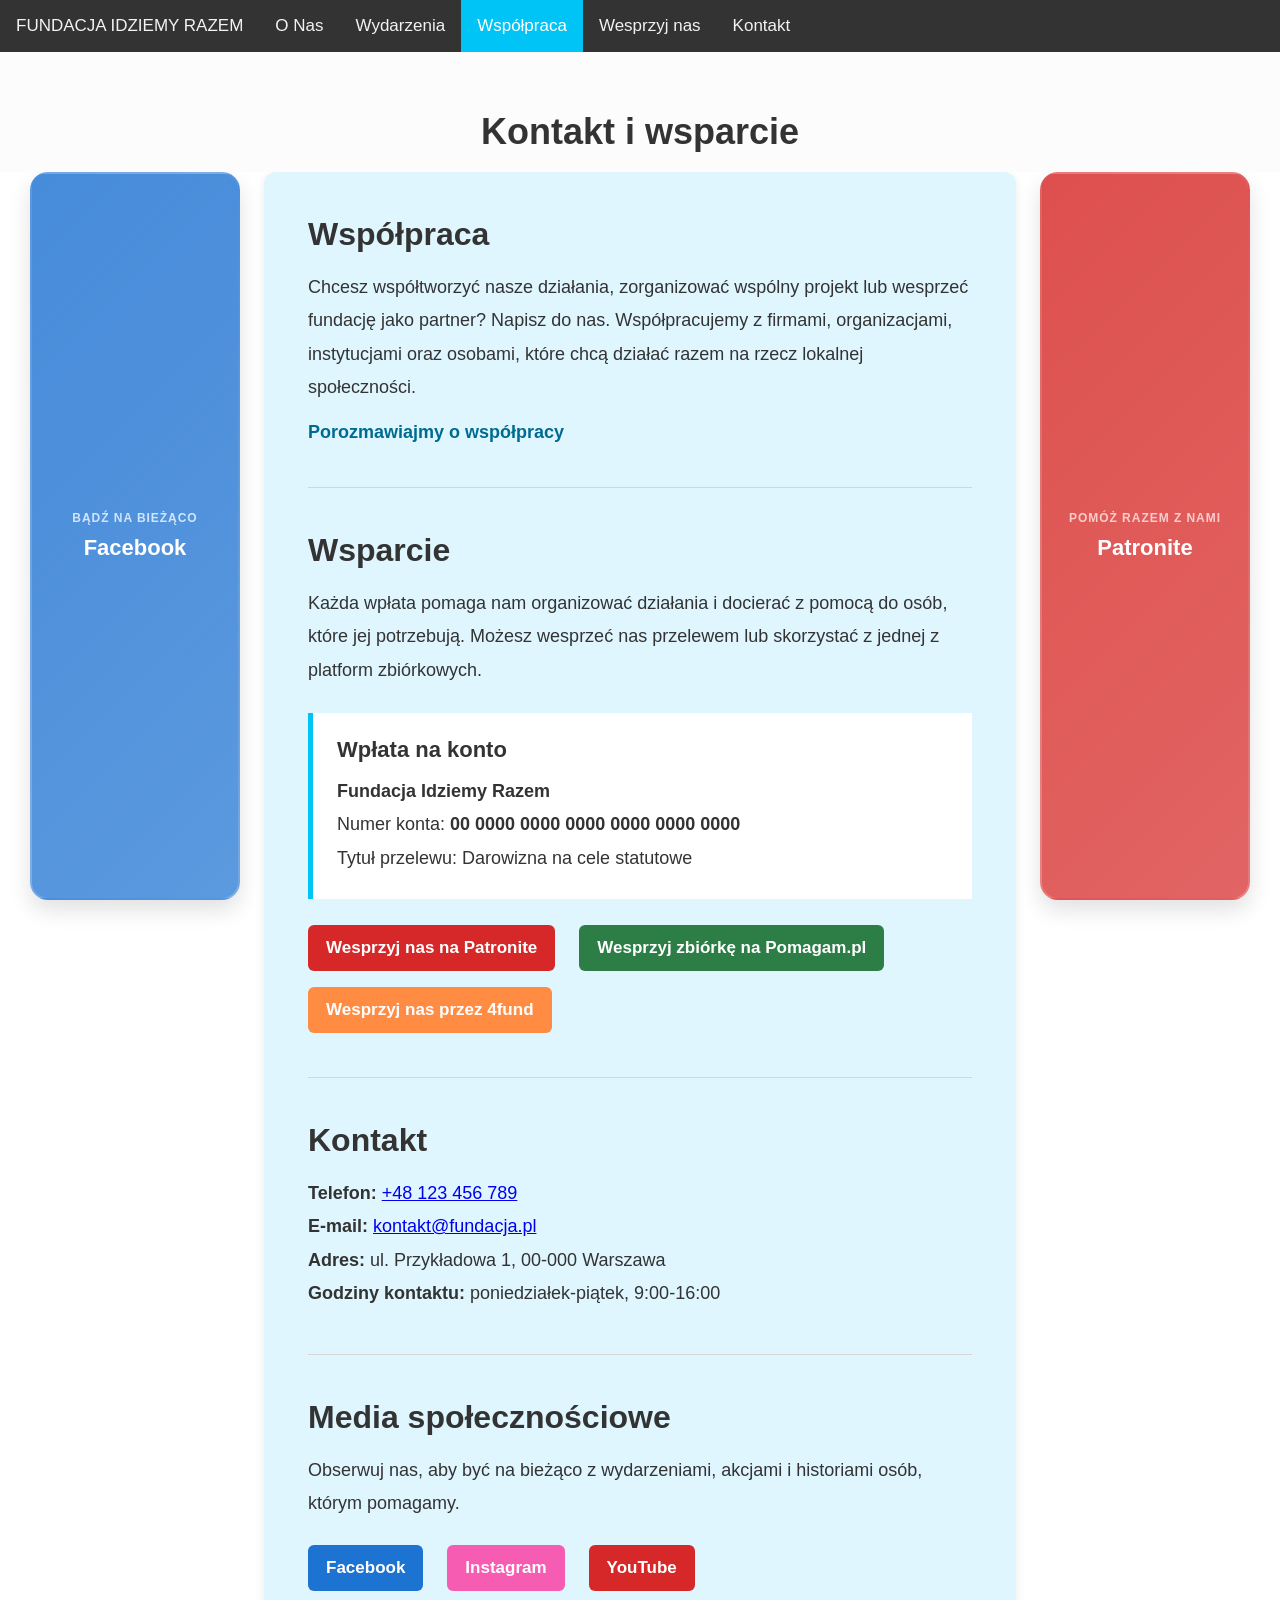
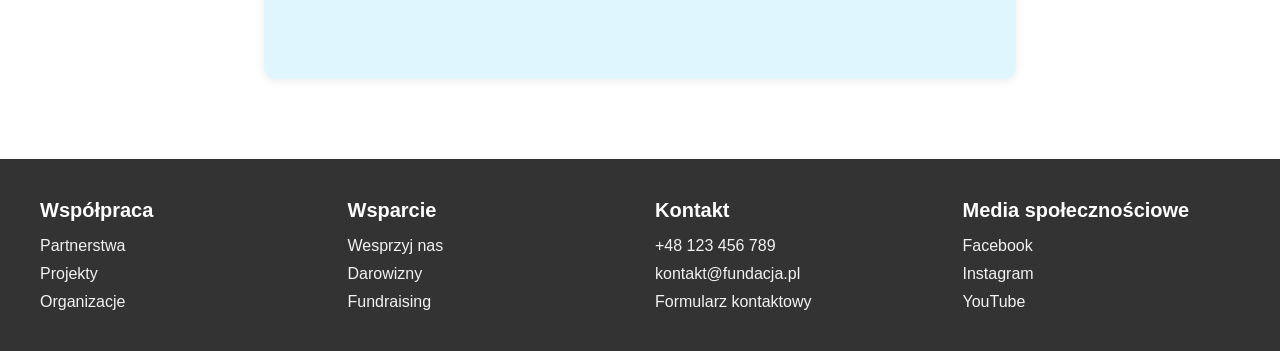
==== Kontakt.html @ e973cdc4 "Add files via upload" ====
<!DOCTYPE html>
<html lang="en">
<head>
    <meta charset="UTF-8">
    <meta name="viewport" content="width=device-width, initial-scale=1.0">
    <link rel="stylesheet" href="mainCSS.css">
    <title>Fundacja Idziemy Razem</title>
</head>
<body>
    <div class="topnav">
        <input type="checkbox" id="nav-toggle" class="nav-toggle">
        <label for="nav-toggle" class="nav-toggle-label">☰</label>
        <a  href="index.html">FUNDACJA IDZIEMY RAZEM</a>
        <div class="nav-links">
            <a href="ONas.html">O Nas</a>
            <a href="Wydarzenia.html">Wydarzenia</a>
            <a class="active" href="Kontakt.html#wspolpraca">Współpraca</a>
            <a href="Kontakt.html#wsparcie">Wesprzyj nas</a>
            <a href="Kontakt.html#kontakt">Kontakt</a>
        </div>
    </div>

    <div class="main contact-page">
        <div class="page-banner-shell">
            <aside class="side-banner-column side-banner-column-left" aria-label="Baner po lewej stronie"></aside>
            <div class="page-banner-content">
                <div class="contact-header">
                    <h1>Kontakt i wsparcie</h1>
                </div>
                <div class="contact-content">
                    <section class="contact-section" id="wspolpraca">
                        <h2>Współpraca</h2>
                        <p>Chcesz współtworzyć nasze działania, zorganizować wspólny projekt lub wesprzeć fundację jako partner? Napisz do nas. Współpracujemy z firmami, organizacjami, instytucjami oraz osobami, które chcą działać razem na rzecz lokalnej społeczności.</p>
                        <a class="contact-link" href="mailto:kontakt@fundacja.pl">Porozmawiajmy o współpracy</a>
                    </section>

                    <section class="contact-section" id="wsparcie">
                        <h2>Wsparcie</h2>
                        <p>Każda wpłata pomaga nam organizować działania i docierać z pomocą do osób, które jej potrzebują. Możesz wesprzeć nas przelewem lub skorzystać z jednej z platform zbiórkowych.</p>
                        <div class="support-details">
                            <h3>Wpłata na konto</h3>
                            <p><strong>Fundacja Idziemy Razem</strong><br>Numer konta: <strong>00 0000 0000 0000 0000 0000 0000</strong><br>Tytuł przelewu: Darowizna na cele statutowe</p>
                        </div>
                        <div class="support-links">
                            <a class="support-link patronite-link" href="https://patronite.pl/" target="_blank" rel="noopener noreferrer">Wesprzyj nas na Patronite</a>
                            <a class="support-link pomagamy-link" href="https://pomagam.pl/" target="_blank" rel="noopener noreferrer">Wesprzyj zbiórkę na Pomagam.pl</a>
                            <a class="support-link fund-link" href="https://4fund.com/" target="_blank" rel="noopener noreferrer">Wesprzyj nas przez 4fund</a>
                        </div>
                    </section>

                    <section class="contact-section" id="kontakt">
                        <h2>Kontakt</h2>
                        <div class="contact-list">
                            <p><strong>Telefon:</strong> <a href="tel:+48123456789">+48 123 456 789</a></p>
                            <p><strong>E-mail:</strong> <a href="mailto:kontakt@fundacja.pl">kontakt@fundacja.pl</a></p>
                            <p><strong>Adres:</strong> ul. Przykładowa 1, 00-000 Warszawa</p>
                            <p><strong>Godziny kontaktu:</strong> poniedziałek-piątek, 9:00-16:00</p>
                        </div>
                    </section>

                    <section class="contact-section">
                        <h2>Media społecznościowe</h2>
                        <p>Obserwuj nas, aby być na bieżąco z wydarzeniami, akcjami i historiami osób, którym pomagamy.</p>
                        <div class="social-links">
                            <a href="https://facebook.com" target="_blank" rel="noopener noreferrer">Facebook</a>
                            <a href="https://instagram.com" target="_blank" rel="noopener noreferrer">Instagram</a>
                            <a href="https://youtube.com" target="_blank" rel="noopener noreferrer">YouTube</a>
                        </div>
                    </section>
                </div>
            </div>
            <aside class="side-banner-column side-banner-column-right" aria-label="Baner po prawej stronie"></aside>
        </div>
    </div>

    <script src="navigation.js"></script>
    <script src="banners.js"></script>

    <footer class="site-footer">
        <div class="footer-grid">
            <div class="footer-column"><h3>Współpraca</h3><ul><li><a href="Kontakt.html">Partnerstwa</a></li><li><a href="Kontakt.html">Projekty</a></li><li><a href="Kontakt.html">Organizacje</a></li></ul></div>
            <div class="footer-column"><h3>Wsparcie</h3><ul><li><a href="Kontakt.html">Wesprzyj nas</a></li><li><a href="Kontakt.html">Darowizny</a></li><li><a href="Kontakt.html">Fundraising</a></li></ul></div>
            <div class="footer-column"><h3>Kontakt</h3><ul><li><a href="tel:+48123456789">+48 123 456 789</a></li><li><a href="mailto:kontakt@fundacja.pl">kontakt@fundacja.pl</a></li><li><a href="Kontakt.html">Formularz kontaktowy</a></li></ul></div>
            <div class="footer-column"><h3>Media społecznościowe</h3><ul><li><a href="https://facebook.com" target="_blank" rel="noreferrer">Facebook</a></li><li><a href="https://instagram.com" target="_blank" rel="noreferrer">Instagram</a></li><li><a href="https://youtube.com" target="_blank" rel="noreferrer">YouTube</a></li></ul></div>
        </div>
    </footer>
</body>
</html>
---- mainCSS.css ----
* {
    margin: 0;
    padding: 0;
    box-sizing: border-box;
    font-family: Arial, sans-serif;
}



/* Menu------------------------------------------------------------------------------------ */
.topnav {
  background-color: #333;
  overflow: hidden;
  display: flex;
  flex-wrap: wrap;
  align-items: center;
  position: sticky;
  top: 0;
  z-index: 1000;
}
.topnav a {
  float: left;
  color: #f2f2f2;
  text-align: center;
  display: flex;
  align-items: center;
  justify-content: center;
  padding: 14px 16px;
  text-decoration: none;
  font-size: 17px;
  height: 52px;
}
.topnav a:hover {
  background-color: #ddd;
  color: black;
}
.topnav a.active {
  background-color: #00c4f5;
  color: white;
}
.nav-toggle {
  display: none;
}
.nav-toggle-label {
  display: none;
  color: white;
  font-size: 30px;
  cursor: pointer;
  padding: 10px 16px;
  margin-left: auto;
}
.nav-links {
  display: flex;
  flex-wrap: wrap;
}
@media (max-width: 768px) {
  .topnav {
    display: block;
    position: sticky;
    top: 0;
    background-color: rgba(0, 196, 245, 1);
    z-index: 1000;
  }

  .nav-toggle-label {
    display: flex;
    align-items: center;
    justify-content: center;
    position: absolute;
    right: 0;
    top: 0;
    height: 52px;
    width: 52px;
    background-color: rgba(51, 51, 51, 0.9);
    color: white;
    line-height: 1;
    z-index: 2;
  }

  .topnav > a.active {
    display: block;
    width: calc(100% - 52px);
    text-align: left;
    background-color: #00c4f5;
    color: white;
  }

  .nav-links {
    display: none;
    position: fixed;
    top: 52px;
    left: 0;
    width: 100%;
    height: calc(100vh - 52px);
    flex-direction: column;
    justify-content: center;
    align-items: center;
    background-color: rgba(51, 51, 51, 0.9);
    backdrop-filter: blur(6px);
    -webkit-backdrop-filter: blur(6px);
  }

  .nav-links a {
    display: flex;
    align-items: center;
    justify-content: center;
    width: 100%;
    max-width: 420px;
    text-align: center;
    float: none;
    background-color: transparent;
    color: #f2f2f2;
    font-size: 20px;
    padding: 18px 20px;
  }

  .nav-links a.active {
    background-color: rgba(0, 196, 245, 0.9);
    color: white;
  }

  .nav-links a:hover {
    background-color: rgba(255, 255, 255, 0.1);
    color: white;
  }

  .nav-toggle:checked ~ .nav-links {
    display: flex;
  }
}
/* Menu------------------------------------------------------------------------------------ */



.main {
  margin: 0;
  min-height: 100vh;
  display: flex;
  justify-content: center;   /* poziomo */
  align-items: center;     /* pionowo */
}

.center-box {
  width: 500px;
  padding: 20px;
  background: #dff6ff;
  border-radius: 12px;
  text-align: center;
}



/* Wydarzenia---------------------------------------------------------------------------------- */

.events-page {
  display: block;
  padding: 40px 20px;
  width: 100%;
}

.events-page {
  display: block;
  padding: 40px 20px;
  width: 100%;
}

.event-slider {
  max-width: 1000px;
  margin: 0 auto;
}

.event-slider-shell {
  display: flex;
  align-items: stretch;
  justify-content: center;
  gap: 24px;
  max-width: 1500px;
  margin: 0 auto;
  padding: 0 10px;
  position: relative;
  z-index: 1;
}

.page-banner-shell {
  display: flex;
  align-items: stretch;
  justify-content: center;
  gap: 24px;
  width: 100%;
  max-width: 1500px;
  margin: 0 auto;
  padding: 0 10px;
  position: relative;
  z-index: 1;
}

.page-banner-content {
  flex: 1;
  display: flex;
  align-items: center;
  justify-content: center;
}

.contact-page {
  align-items: flex-start;
  padding: 40px 20px;
}

.contact-page .page-banner-content {
  display: block;
  align-items: flex-start;
}

.event-header,
.contact-header {
  position: sticky;
  top: 92px;
  z-index: 10;
  width: 100vw;
  margin-left: calc(50% - 50vw);
  display: flex;
  align-items: center;
  justify-content: center;
  margin-bottom: 0;
  margin-top: 0;
  min-height: 80px;
  background-color: rgba(252, 252, 252, 1);
}

.event-header::before,
.contact-header::before {
  content: "";
  position: absolute;
  top: -40px;
  right: 0;
  bottom: 100%;
  left: 0;
  background-color: #fcfcfc;
  z-index: 0;
}

.contact-header h1 {
  position: relative;
  z-index: 1;
  margin: 0;
  padding: 0 80px;
  color: #333;
  font-size: 36px;
  text-align: center;
}

.contact-content {
  width: min(100%, 850px);
  background: #dff6ff;
  border-radius: 12px;
  padding: 44px;
  box-shadow: 0 2px 10px rgba(0, 0, 0, 0.08);
}

.contact-section {
  padding: 44px 0;
  border-top: 1px solid #d5d5d5;
  scroll-margin-top: 180px;
}

.contact-section:first-of-type {
  border-top: 0;
  padding-top: 0;
}

.contact-section h2 {
  margin-bottom: 18px;
  color: #333;
  font-size: 32px;
}

.contact-section h3 {
  margin-bottom: 12px;
  color: #333;
  font-size: 22px;
}

.contact-section p,
.contact-list p {
  color: #333;
  font-size: 18px;
  line-height: 1.85;
}

.contact-link,
.support-link,
.social-links a {
  display: inline-block;
  color: #006b91;
  font-weight: bold;
  text-decoration: none;
}

.contact-link {
  margin-top: 18px;
  font-size: 18px;
}

.contact-link:hover,
.support-link:hover,
.social-links a:hover {
  text-decoration: underline;
}

.support-details {
  margin: 26px 0;
  padding: 24px;
  background: #fff;
  border-left: 5px solid #00c4f5;
}

.support-links,
.social-links {
  display: flex;
  flex-wrap: wrap;
  gap: 16px 24px;
  margin-top: 24px;
}

.support-link,
.social-links a {
  padding: 13px 18px;
  border-radius: 6px;
  color: white;
  background: #333;
  font-size: 17px;
}

.patronite-link {
  background: #d62828;
}

.pomagamy-link {
  background: #2d7d46;
}

.fund-link {
  background: #ff8c42;
}

.social-links a:nth-child(1) {
  background: #1d73d2;
}

.social-links a:nth-child(2) {
  background: #f75cb3;
}

.social-links a:nth-child(3) {
  background: #d62828;
}

.side-banner-column {
  flex: 0 0 210px;
  display: flex;
  align-items: center;
  justify-content: center;
  position: sticky;
  top: 92px;
  align-self: flex-start;
  height: calc(100vh - 92px);
  min-height: calc(100vh - 92px);
  padding-top: 80px;
}

.side-banner {
  position: relative;
  width: 100%;
  height: 100%;
  min-height: 0;
  display: flex;
  flex-direction: column;
  align-items: center;
  justify-content: center;
  text-align: center;
  text-decoration: none;
  color: white;
  background: linear-gradient(135deg, var(--banner-bg), color-mix(in srgb, var(--banner-bg) 72%, white));
  border-radius: 18px;
  padding: 20px 14px;
  box-shadow: 0 10px 22px rgba(0, 0, 0, 0.12);
  transition: transform 0.25s ease, box-shadow 0.25s ease;
  border: 2px solid rgba(255, 255, 255, 0.2);
  overflow: hidden;
  animation: bannerFadeIn 0.8s ease both;
}

@keyframes bannerFadeIn {
  from {
    opacity: 0;
    transform: translateY(8px);
  }
  to {
    opacity: 1;
    transform: translateY(0);
  }
}

.side-banner::before {
  content: "";
  position: absolute;
  inset: 0;
  background: linear-gradient(135deg, rgba(255,255,255,0.18), rgba(255,255,255,0));
  pointer-events: none;
}

.side-banner:hover {
  transform: translateY(-3px) scale(1.01);
  box-shadow: 0 14px 28px rgba(0, 0, 0, 0.16);
}

.banner-kicker,
.banner-title {
  position: relative;
  z-index: 1;
}

.banner-kicker {
  font-size: 12px;
  font-weight: 700;
  letter-spacing: 0.08em;
  text-transform: uppercase;
  opacity: 0.9;
  margin-bottom: 10px;
  color: var(--banner-accent);
}

.banner-title {
  font-size: 22px;
  font-weight: 800;
  line-height: 1.2;
}

.event-header {
  position: sticky;
  top: 92px;
  z-index: 10;
  width: 100vw;
  margin-left: calc(50% - 50vw);
  display: flex;
  align-items: center;
  justify-content: center;
  margin-bottom: 0;
  margin-top: 0;
  min-height: 80px;
  background-color: rgba(252, 252, 252, 1);
}

.event-header::before {
  content: "";
  position: absolute;
  top: -40px;
  right: 0;
  bottom: 100%;
  left: 0;
  background-color: #fcfcfc;
  z-index: 0;
}

.event-header h2 {
  position: relative;
  z-index: 1;
  text-align: center;
  font-size: 36px;
  margin: 0;
  padding: 0 80px;
}

.nav-arrow {
  position: absolute;
  z-index: 1;
  top: 50%;
  transform: translateY(-50%);
  width: 48px;
  height: 48px;
  border: none;
  border-radius: 50%;
  background: #333;
  color: white;
  font-size: 32px;
  line-height: 1;
  cursor: pointer;
  transition: 0.2s ease;
  display: flex;
  align-items: center;
  justify-content: center;
  padding: 0;
}

#prevEvent {
  left: max(20px, calc(50% - 500px));
}

#nextEvent {
  right: max(20px, calc(50% - 500px));
}

.nav-arrow:hover {
  background: #00c4f5;
}

.single-event-card {
  width: 100%;
  background: #dff6ff;
  border-radius: 12px;
  overflow: hidden;
  box-shadow: 0 2px 10px rgba(0, 0, 0, 0.08);
}

.single-event-text {
  padding: 30px 25px;
}

.single-event-text p {
  font-size: 16px;
  line-height: 1.8;
  text-align: justify;
  color: #333;
  margin: 0 0 20px;
}

.event-inline-image {
  width: 100%;
  height: 280px;
  background: #d9d9d9;
  display: flex;
  align-items: center;
  justify-content: center;
  color: #555;
  font-size: 26px;
  font-weight: bold;
  border-radius: 10px;
  margin: 20px 0;
}

@media (max-width: 1100px) {
  .event-slider-shell {
    gap: 16px;
  }

  .side-banner-column {
    flex-basis: 150px;
  }

  .banner-title {
    font-size: 18px;
  }
}

@media (max-width: 900px) {
  .event-slider-shell,
  .page-banner-shell {
    flex-direction: column;
  }

  .event-slider,
  .page-banner-content {
    order: 1;
  }

  .event-header,
  .contact-header {
    z-index: 30;
  }

  .event-slider-shell .side-banner-column-left,
  .page-banner-shell .side-banner-column-left {
    flex-basis: auto;
    order: 2;
    position: fixed;
    top: auto;
    left: 0;
    right: 0;
    bottom: 0;
    z-index: 20;
    width: 100%;
    height: 76px;
    min-height: 76px;
    padding-top: 0;
  }

  .event-slider-shell .side-banner-column-right,
  .page-banner-shell .side-banner-column-right {
    display: none;
  }

  .side-banner-column-left .side-banner {
    height: 76px;
    width: 100%;
    border-radius: 16px 16px 0 0;
  }

  .events-page,
  .main:has(.page-banner-shell) {
    padding-bottom: 100px;
  }
}
/* Wydarzenia---------------------------------------------------------------------------------- */


/* footer---------------------------------------------------------------------------------- */

.site-footer {
  position: relative;
  z-index: 20;
  background: #333;
  color: #fff;
  padding: 40px 20px 30px;
  margin-top: 40px;
}

.footer-grid {
  max-width: 1200px;
  margin: 0 auto;
  display: grid;
  grid-template-columns: repeat(4, minmax(180px, 1fr));
  gap: 30px;
}

.footer-column h3 {
  margin-bottom: 15px;
  font-size: 20px;
}

.footer-column ul {
  list-style: none;
  padding: 0;
  margin: 0;
}

.footer-column li {
  margin-bottom: 10px;
}

.footer-column a {
  color: #f2f2f2;
  text-decoration: none;
}

.footer-column a:hover {
  text-decoration: underline;
}

@media (max-width: 768px) {
  .footer-grid {
    grid-template-columns: 1fr 1fr;
  }
}

@media (max-width: 480px) {
  .footer-grid {
    grid-template-columns: 1fr;
  }
}
/* footer---------------------------------------------------------------------------------- */
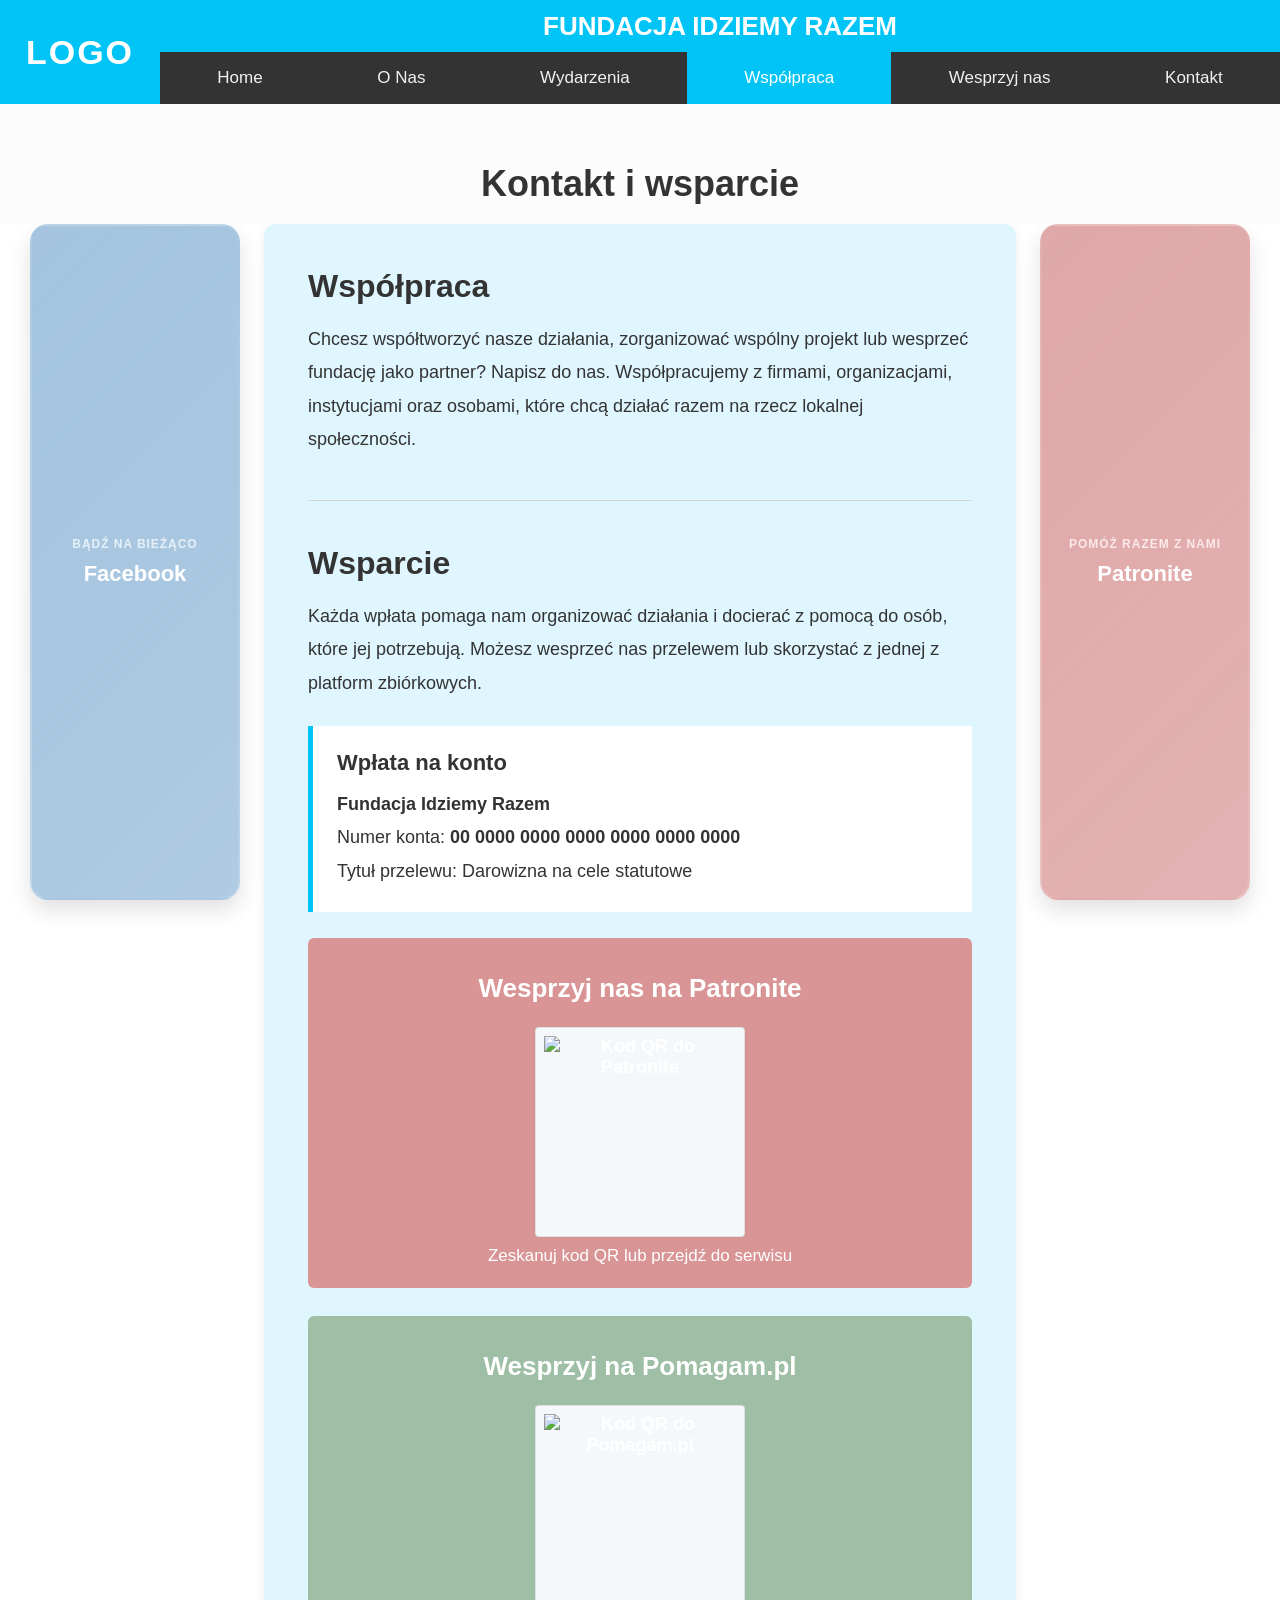
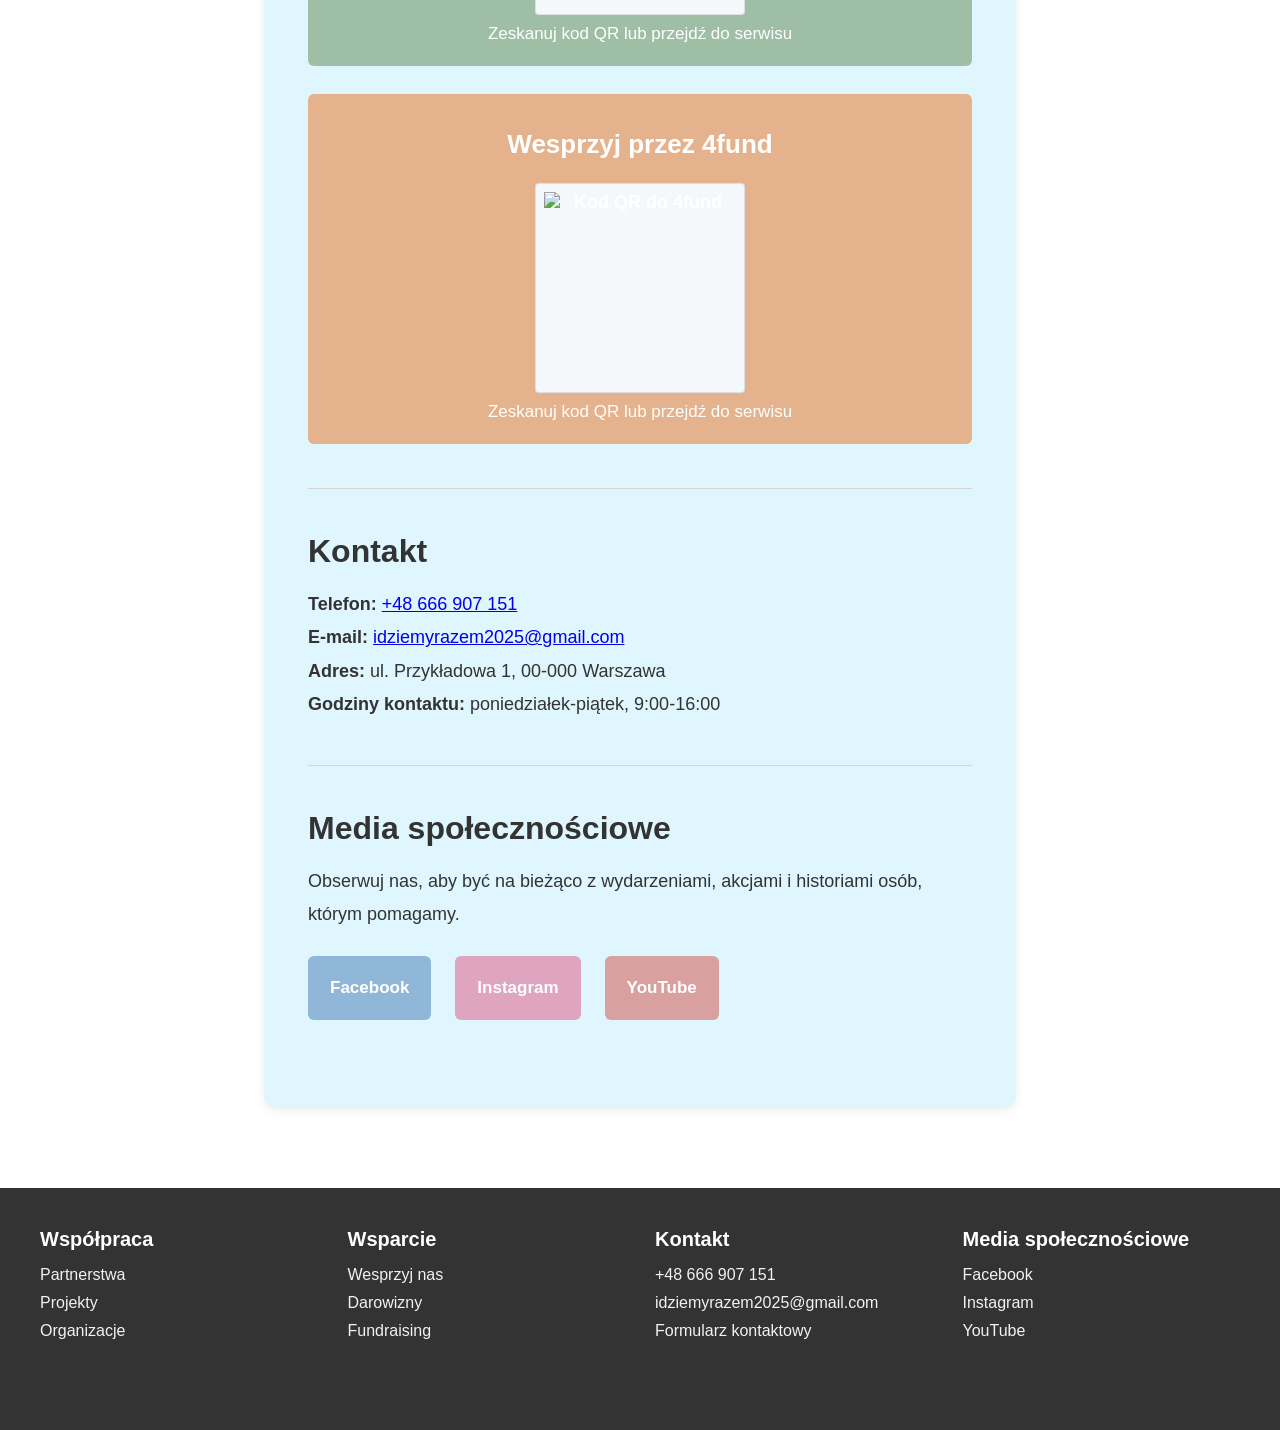
==== commit 672ffc5d: "v1" ====
--- a/Kontakt.html
+++ b/Kontakt.html
@@ -10,13 +10,17 @@
     <div class="topnav">
         <input type="checkbox" id="nav-toggle" class="nav-toggle">
         <label for="nav-toggle" class="nav-toggle-label">☰</label>
-        <a  href="index.html">FUNDACJA IDZIEMY RAZEM</a>
-        <div class="nav-links">
-            <a href="ONas.html">O Nas</a>
-            <a href="Wydarzenia.html">Wydarzenia</a>
-            <a class="active" href="Kontakt.html#wspolpraca">Współpraca</a>
-            <a href="Kontakt.html#wsparcie">Wesprzyj nas</a>
-            <a href="Kontakt.html#kontakt">Kontakt</a>
+        <div class="nav-logo" aria-label="Logo Fundacji">LOGO</div>
+        <div class="nav-main">
+            <a href="index.html">FUNDACJA IDZIEMY RAZEM</a>
+            <div class="nav-links">
+                <a href="index.html">Home</a>
+                <a href="ONas.html">O Nas</a>
+                <a href="Wydarzenia.html">Wydarzenia</a>
+                <a class="active" href="Kontakt.html#wspolpraca">Współpraca</a>
+                <a href="Kontakt.html#wsparcie">Wesprzyj nas</a>
+                <a href="Kontakt.html#kontakt">Kontakt</a>
+            </div>
         </div>
     </div>
 
@@ -31,7 +35,6 @@
                     <section class="contact-section" id="wspolpraca">
                         <h2>Współpraca</h2>
                         <p>Chcesz współtworzyć nasze działania, zorganizować wspólny projekt lub wesprzeć fundację jako partner? Napisz do nas. Współpracujemy z firmami, organizacjami, instytucjami oraz osobami, które chcą działać razem na rzecz lokalnej społeczności.</p>
-                        <a class="contact-link" href="mailto:kontakt@fundacja.pl">Porozmawiajmy o współpracy</a>
                     </section>
 
                     <section class="contact-section" id="wsparcie">
@@ -42,17 +45,29 @@
                             <p><strong>Fundacja Idziemy Razem</strong><br>Numer konta: <strong>00 0000 0000 0000 0000 0000 0000</strong><br>Tytuł przelewu: Darowizna na cele statutowe</p>
                         </div>
                         <div class="support-links">
-                            <a class="support-link patronite-link" href="https://patronite.pl/" target="_blank" rel="noopener noreferrer">Wesprzyj nas na Patronite</a>
-                            <a class="support-link pomagamy-link" href="https://pomagam.pl/" target="_blank" rel="noopener noreferrer">Wesprzyj zbiórkę na Pomagam.pl</a>
-                            <a class="support-link fund-link" href="https://4fund.com/" target="_blank" rel="noopener noreferrer">Wesprzyj nas przez 4fund</a>
+                            <a class="support-link patronite-link" href="https://patronite.pl/" target="_blank" rel="noopener noreferrer">
+                                <span class="support-link-title">Wesprzyj nas na Patronite</span>
+                                <img class="support-qr" src="https://api.qrserver.com/v1/create-qr-code/?size=240x240&amp;data=https%3A%2F%2Fpatronite.pl%2F" alt="Kod QR do Patronite">
+                                <span class="support-link-caption">Zeskanuj kod QR lub przejdź do serwisu</span>
+                            </a>
+                            <a class="support-link pomagamy-link" href="https://pomagam.pl/" target="_blank" rel="noopener noreferrer">
+                                <span class="support-link-title">Wesprzyj na Pomagam.pl</span>
+                                <img class="support-qr" src="https://api.qrserver.com/v1/create-qr-code/?size=240x240&amp;data=https%3A%2F%2Fpomagam.pl%2F" alt="Kod QR do Pomagam.pl">
+                                <span class="support-link-caption">Zeskanuj kod QR lub przejdź do serwisu</span>
+                            </a>
+                            <a class="support-link fund-link" href="https://4fund.com/" target="_blank" rel="noopener noreferrer">
+                                <span class="support-link-title">Wesprzyj przez 4fund</span>
+                                <img class="support-qr" src="https://api.qrserver.com/v1/create-qr-code/?size=240x240&amp;data=https%3A%2F%2F4fund.com%2F" alt="Kod QR do 4fund">
+                                <span class="support-link-caption">Zeskanuj kod QR lub przejdź do serwisu</span>
+                            </a>
                         </div>
                     </section>
 
                     <section class="contact-section" id="kontakt">
                         <h2>Kontakt</h2>
                         <div class="contact-list">
-                            <p><strong>Telefon:</strong> <a href="tel:+48123456789">+48 123 456 789</a></p>
-                            <p><strong>E-mail:</strong> <a href="mailto:kontakt@fundacja.pl">kontakt@fundacja.pl</a></p>
+                            <p><strong>Telefon:</strong> <a href="tel:+48666907151">+48 666 907 151</a></p>
+                            <p><strong>E-mail:</strong> <a href="mailto:idziemyrazem2025@gmail.com">idziemyrazem2025@gmail.com</a></p>
                             <p><strong>Adres:</strong> ul. Przykładowa 1, 00-000 Warszawa</p>
                             <p><strong>Godziny kontaktu:</strong> poniedziałek-piątek, 9:00-16:00</p>
                         </div>
@@ -80,7 +95,7 @@
         <div class="footer-grid">
             <div class="footer-column"><h3>Współpraca</h3><ul><li><a href="Kontakt.html">Partnerstwa</a></li><li><a href="Kontakt.html">Projekty</a></li><li><a href="Kontakt.html">Organizacje</a></li></ul></div>
             <div class="footer-column"><h3>Wsparcie</h3><ul><li><a href="Kontakt.html">Wesprzyj nas</a></li><li><a href="Kontakt.html">Darowizny</a></li><li><a href="Kontakt.html">Fundraising</a></li></ul></div>
-            <div class="footer-column"><h3>Kontakt</h3><ul><li><a href="tel:+48123456789">+48 123 456 789</a></li><li><a href="mailto:kontakt@fundacja.pl">kontakt@fundacja.pl</a></li><li><a href="Kontakt.html">Formularz kontaktowy</a></li></ul></div>
+            <div class="footer-column"><h3>Kontakt</h3><ul><li><a href="tel:+48666907151">+48 666 907 151</a></li><li><a href="mailto:idziemyrazem2025@gmail.com">idziemyrazem2025@gmail.com</a></li><li><a href="Kontakt.html">Formularz kontaktowy</a></li></ul></div>
             <div class="footer-column"><h3>Media społecznościowe</h3><ul><li><a href="https://facebook.com" target="_blank" rel="noreferrer">Facebook</a></li><li><a href="https://instagram.com" target="_blank" rel="noreferrer">Instagram</a></li><li><a href="https://youtube.com" target="_blank" rel="noreferrer">YouTube</a></li></ul></div>
         </div>
     </footer>
--- a/mainCSS.css
+++ b/mainCSS.css
@@ -5,36 +5,74 @@
     font-family: Arial, sans-serif;
 }
 
+html,
+body {
+  width: 100%;
+  max-width: 100%;
+  overflow-x: clip;
+}
+
+body {
+  padding-top: 104px;
+}
+
 
 
 /* Menu------------------------------------------------------------------------------------ */
 .topnav {
   background-color: #333;
-  overflow: hidden;
-  display: flex;
-  flex-wrap: wrap;
-  align-items: center;
-  position: sticky;
+  display: flex;
+  align-items: center;
+  position: fixed;
   top: 0;
+  left: 0;
+  right: 0;
+  width: 100%;
   z-index: 1000;
 }
-.topnav a {
-  float: left;
-  color: #f2f2f2;
-  text-align: center;
-  display: flex;
-  align-items: center;
-  justify-content: center;
-  padding: 14px 16px;
+.nav-logo {
+  flex: 0 0 160px;
+  width: 160px;
+  height: 104px;
+  display: flex;
+  align-items: center;
+  justify-content: center;
+  background-color: #00c4f5;
+  color: white;
+  font-size: 34px;
+  font-weight: bold;
+  letter-spacing: 2px;
+}
+.nav-main {
+  flex: 1;
+  min-width: 0;
+  height: 104px;
+  display: flex;
+  flex-direction: column;
+}
+.nav-main > a {
+  background-color: #00c4f5;
+  color: white;
+  text-align: center;
+  display: flex;
+  align-items: center;
+  justify-content: center;
+  padding: 8px 16px;
   text-decoration: none;
-  font-size: 17px;
+  font-size: 26px;
+  font-weight: bold;
   height: 52px;
 }
 .topnav a:hover {
   background-color: #ddd;
   color: black;
 }
-.topnav a.active {
+.nav-main > a.active {
+  background-color: #00c4f5;
+  color: white;
+}
+
+.nav-main > a:hover {
   background-color: #00c4f5;
   color: white;
 }
@@ -51,15 +89,78 @@
 }
 .nav-links {
   display: flex;
-  flex-wrap: wrap;
+  flex: 1;
+  align-items: stretch;
+  justify-content: center;
+}
+.nav-links > a {
+  flex: 1 1 auto;
+  min-width: 0;
+  height: 52px;
+  display: flex;
+  align-items: center;
+  justify-content: center;
+  padding: 14px 16px;
+  color: #f2f2f2;
+  text-align: center;
+  text-decoration: none;
+  font-size: 17px;
+}
+
+.nav-links > a.active {
+  background-color: #00c4f5;
+  color: white;
 }
 @media (max-width: 768px) {
+  body {
+    padding-top: 52px;
+  }
+
   .topnav {
     display: block;
-    position: sticky;
+    position: fixed;
     top: 0;
     background-color: rgba(0, 196, 245, 1);
     z-index: 1000;
+  }
+
+  .home-hero {
+    min-height: calc(100vh - 52px);
+    padding: 32px 18px;
+  }
+
+  .home-hero-logo {
+    width: 150px;
+    height: 150px;
+    font-size: 28px;
+  }
+
+  .home-hero h1 {
+    font-size: 32px;
+  }
+
+  .nav-logo {
+    position: absolute;
+    left: 0;
+    top: 0;
+    width: 72px;
+    height: 52px;
+    font-size: 19px;
+  }
+
+  .nav-main {
+    width: calc(100% - 72px);
+    height: 52px;
+    margin-left: 72px;
+  }
+
+  .nav-main > a {
+    width: 100%;
+    height: 52px;
+    padding: 8px 58px 8px 12px;
+    justify-content: flex-start;
+    text-align: left;
+    font-size: 18px;
   }
 
   .nav-toggle-label {
@@ -77,9 +178,9 @@
     z-index: 2;
   }
 
-  .topnav > a.active {
+  .nav-main > a.active {
     display: block;
-    width: calc(100% - 52px);
+    width: 100%;
     text-align: left;
     background-color: #00c4f5;
     color: white;
@@ -127,6 +228,10 @@
   .nav-toggle:checked ~ .nav-links {
     display: flex;
   }
+
+  .nav-toggle:checked ~ .nav-main .nav-links {
+    display: flex;
+  }
 }
 /* Menu------------------------------------------------------------------------------------ */
 
@@ -148,6 +253,85 @@
   text-align: center;
 }
 
+.home-page {
+  display: block;
+  min-height: 0;
+  padding: 0 20px 40px;
+}
+
+.home-hero {
+  width: 100vw;
+  min-height: calc(100vh - 104px);
+  margin-left: calc(50% - 50vw);
+  display: flex;
+  flex-direction: column;
+  align-items: center;
+  justify-content: center;
+  gap: 24px;
+  padding: 40px 24px;
+  background: #b9e8f5;
+  color: #164c5c;
+  text-align: center;
+  overflow: hidden;
+  animation: homeHeroReveal 1s ease both;
+}
+
+.home-hero-logo {
+  display: flex;
+  align-items: center;
+  justify-content: center;
+  width: 210px;
+  height: 210px;
+  border: 8px solid rgba(255, 255, 255, 0.72);
+  border-radius: 50%;
+  background: rgba(255, 255, 255, 0.32);
+  color: #17647a;
+  font-size: 40px;
+  font-weight: bold;
+  letter-spacing: 2px;
+  animation: homeLogoReveal 1s 0.25s ease both;
+}
+
+.home-hero h1 {
+  max-width: 900px;
+  font-size: clamp(32px, 5vw, 64px);
+  line-height: 1.1;
+  animation: homeTitleReveal 1s 0.45s ease both;
+}
+
+@keyframes homeHeroReveal {
+  from {
+    opacity: 0;
+    transform: translateY(-18px);
+  }
+  to {
+    opacity: 1;
+    transform: translateY(0);
+  }
+}
+
+@keyframes homeLogoReveal {
+  from {
+    opacity: 0;
+    transform: scale(0.75);
+  }
+  to {
+    opacity: 1;
+    transform: scale(1);
+  }
+}
+
+@keyframes homeTitleReveal {
+  from {
+    opacity: 0;
+    transform: translateY(18px);
+  }
+  to {
+    opacity: 1;
+    transform: translateY(0);
+  }
+}
+
 
 
 /* Wydarzenia---------------------------------------------------------------------------------- */
@@ -165,20 +349,52 @@
 }
 
 .event-slider {
-  max-width: 1000px;
+  width: 850px;
+  max-width: 850px;
   margin: 0 auto;
 }
 
-.event-slider-shell {
-  display: flex;
-  align-items: stretch;
-  justify-content: center;
+.events-layout {
+  display: grid;
+  grid-template-columns: 210px 850px 210px;
   gap: 24px;
   max-width: 1500px;
   margin: 0 auto;
-  padding: 0 10px;
   position: relative;
   z-index: 1;
+}
+
+.event-slider-shell {
+  grid-column: 2;
+  grid-row: 1;
+  width: 850px;
+  max-width: 850px;
+}
+
+.banner-scroll-container {
+  grid-column: 1 / 4;
+  grid-row: 1;
+  display: grid;
+  grid-template-columns: 210px 850px 210px;
+  gap: 24px;
+  height: auto;
+  min-height: 0;
+  margin-top: 80px;
+  padding-top: 0;
+  overflow: visible;
+  pointer-events: none;
+}
+
+.banner-scroll-container .side-banner-column {
+  pointer-events: auto;
+}
+
+.banner-scroll-container .side-banner-column-left {
+  grid-column: 1;
+}
+
+.banner-scroll-container .side-banner-column-right {
+  grid-column: 3;
 }
 
 .page-banner-shell {
@@ -211,12 +427,128 @@
   align-items: flex-start;
 }
 
+.about-page {
+  align-items: flex-start;
+  padding: 40px 20px;
+}
+
+.about-page .page-banner-content {
+  display: block;
+}
+
+.about-content {
+  width: min(100%, 850px);
+  margin-top: 80px;
+  padding: 44px;
+  background: #dff6ff;
+  border-radius: 12px;
+  box-shadow: 0 2px 10px rgba(0, 0, 0, 0.08);
+}
+
+.about-content h1 {
+  margin-bottom: 28px;
+  color: #333;
+  font-size: 34px;
+  line-height: 1.25;
+  text-align: center;
+}
+
+.about-photo {
+  width: 100%;
+  height: 360px;
+  display: flex;
+  align-items: center;
+  justify-content: center;
+  margin-bottom: 34px;
+  background: #b9dce8;
+  border-radius: 10px;
+  color: #42636d;
+  font-size: 24px;
+  font-weight: bold;
+  text-align: center;
+}
+
+.about-content p {
+  margin-bottom: 24px;
+  color: #333;
+  font-size: 18px;
+  line-height: 1.85;
+}
+
+.about-content .about-motto {
+  margin: 36px 0;
+  color: #147c9c;
+  font-size: 22px;
+  font-weight: bold;
+  text-align: center;
+}
+
+@media (min-width: 901px) {
+  .event-slider {
+    padding-top: 80px;
+  }
+
+  .contact-content {
+    margin-top: 80px;
+  }
+
+  .event-header,
+  .contact-header,
+  .about-header {
+    position: fixed !important;
+    top: 144px;
+    left: 0;
+    margin-left: 0;
+  }
+
+  .events-page-body .side-banner-column {
+    position: sticky !important;
+    top: 224px !important;
+    align-self: flex-start !important;
+    z-index: 15;
+    height: calc(100vh - 224px) !important;
+    min-height: calc(100vh - 224px) !important;
+    padding-top: 0;
+    margin-bottom: 0;
+  }
+
+  .events-page-body .side-banner-column-left {
+    left: auto;
+  }
+
+  .events-page-body .side-banner-column-right {
+    right: auto;
+  }
+
+  .contact-page .side-banner-column {
+    position: sticky !important;
+    top: 224px !important;
+    align-self: flex-start !important;
+    height: calc(100vh - 224px) !important;
+    min-height: calc(100vh - 224px) !important;
+    margin-top: 80px;
+    padding-top: 0;
+  }
+
+  .about-page .side-banner-column {
+    position: sticky !important;
+    top: 224px !important;
+    align-self: flex-start !important;
+    height: calc(100vh - 224px) !important;
+    min-height: calc(100vh - 224px) !important;
+    margin-top: 80px;
+    padding-top: 0;
+  }
+}
+
 .event-header,
-.contact-header {
+.contact-header,
+.about-header {
   position: sticky;
-  top: 92px;
-  z-index: 10;
+  top: 144px;
+  z-index: 100;
   width: 100vw;
+  max-width: 100vw;
   margin-left: calc(50% - 50vw);
   display: flex;
   align-items: center;
@@ -228,7 +560,8 @@
 }
 
 .event-header::before,
-.contact-header::before {
+.contact-header::before,
+.about-header::before {
   content: "";
   position: absolute;
   top: -40px;
@@ -249,6 +582,17 @@
   text-align: center;
 }
 
+.about-header h1 {
+  position: relative;
+  z-index: 1;
+  margin: 0;
+  padding: 0 80px;
+  color: #333;
+  font-size: 36px;
+  line-height: 1.25;
+  text-align: center;
+}
+
 .contact-content {
   width: min(100%, 850px);
   background: #dff6ff;
@@ -260,7 +604,7 @@
 .contact-section {
   padding: 44px 0;
   border-top: 1px solid #d5d5d5;
-  scroll-margin-top: 180px;
+  scroll-margin-top: 224px;
 }
 
 .contact-section:first-of-type {
@@ -324,39 +668,82 @@
 
 .support-link,
 .social-links a {
-  padding: 13px 18px;
+  padding: 22px;
   border-radius: 6px;
   color: white;
   background: #333;
   font-size: 17px;
 }
 
+.support-links {
+  display: grid;
+  grid-template-columns: 1fr;
+  align-items: stretch;
+  gap: 28px;
+}
+
+.support-link {
+  display: flex;
+  min-height: 350px;
+  flex-direction: column;
+  align-items: center;
+  justify-content: space-between;
+  text-align: center;
+  font-size: 18px;
+  font-weight: bold;
+}
+
+.support-link-title {
+  min-height: 58px;
+  display: flex;
+  align-items: center;
+  justify-content: center;
+  font-size: 26px;
+}
+
+.support-qr {
+  display: block;
+  width: 210px;
+  height: 210px;
+  padding: 8px;
+  background: #f4f8fa;
+  border: 1px solid rgba(51, 51, 51, 0.12);
+  border-radius: 4px;
+}
+
+.support-link-caption {
+  font-size: 17px;
+  font-weight: normal;
+}
+
 .patronite-link {
-  background: #d62828;
+  background: #d99595;
 }
 
 .pomagamy-link {
-  background: #2d7d46;
+  background: #9fbea6;
 }
 
 .fund-link {
-  background: #ff8c42;
+  background: #e4b28c;
 }
 
 .social-links a:nth-child(1) {
-  background: #1d73d2;
+  background: #91b7d8;
 }
 
 .social-links a:nth-child(2) {
-  background: #f75cb3;
+  background: #dfa5c0;
 }
 
 .social-links a:nth-child(3) {
-  background: #d62828;
+  background: #d9a0a0;
 }
 
 .side-banner-column {
   flex: 0 0 210px;
+  width: 210px;
+  max-width: 210px;
   display: flex;
   align-items: center;
   justify-content: center;
@@ -438,8 +825,8 @@
 
 .event-header {
   position: sticky;
-  top: 92px;
-  z-index: 10;
+  top: 144px;
+  z-index: 100;
   width: 100vw;
   margin-left: calc(50% - 50vw);
   display: flex;
@@ -493,11 +880,11 @@
 }
 
 #prevEvent {
-  left: max(20px, calc(50% - 500px));
+  left: max(20px, calc(50% - 425px));
 }
 
 #nextEvent {
-  right: max(20px, calc(50% - 500px));
+  right: max(20px, calc(50% - 425px));
 }
 
 .nav-arrow:hover {
@@ -512,6 +899,98 @@
   box-shadow: 0 2px 10px rgba(0, 0, 0, 0.08);
 }
 
+.event-actions {
+  position: relative;
+  z-index: 30;
+  width: 100vw;
+  margin-left: calc(50% - 50vw);
+  display: flex;
+  justify-content: center;
+  gap: 16px;
+  margin-top: 24px;
+  padding: 24px 20px;
+  background: #fcfcfc;
+}
+
+.event-action-button,
+.event-list-item {
+  border: 0;
+  border-radius: 6px;
+  background: #333;
+  color: white;
+  cursor: pointer;
+  font-size: 16px;
+  font-weight: bold;
+  padding: 14px 20px;
+  transition: background-color 0.2s ease, transform 0.2s ease;
+}
+
+.event-action-button:hover,
+.event-list-item:hover {
+  background: #00c4f5;
+  transform: translateY(-2px);
+}
+
+.events-modal {
+  position: fixed;
+  inset: 0;
+  z-index: 2000;
+  display: flex;
+  align-items: center;
+  justify-content: center;
+  padding: 24px;
+  background: rgba(0, 0, 0, 0.7);
+}
+
+.events-modal[hidden] {
+  display: none;
+}
+
+.events-modal-panel {
+  position: relative;
+  width: min(100%, 700px);
+  max-height: min(80vh, 720px);
+  overflow-y: auto;
+  padding: 42px;
+  background: #dff6ff;
+  border-radius: 12px;
+  box-shadow: 0 20px 60px rgba(0, 0, 0, 0.3);
+}
+
+.events-modal-panel h3 {
+  margin-bottom: 16px;
+  color: #333;
+  font-size: 24px;
+  text-align: center;
+}
+
+.events-modal-close {
+  position: absolute;
+  top: 12px;
+  right: 16px;
+  border: 0;
+  background: transparent;
+  color: #333;
+  cursor: pointer;
+  font-size: 34px;
+  line-height: 1;
+}
+
+.events-modal-close:hover {
+  color: #d62828;
+}
+
+.modal-open {
+  overflow: hidden;
+}
+
+.event-list-item {
+  display: block;
+  width: 100%;
+  margin-top: 10px;
+  text-align: left;
+}
+
 .single-event-text {
   padding: 30px 25px;
 }
@@ -539,12 +1018,18 @@
 }
 
 @media (max-width: 1100px) {
-  .event-slider-shell {
+  .events-layout {
     gap: 16px;
+    grid-template-columns: 210px minmax(0, 850px) 210px;
+  }
+
+  .banner-scroll-container {
+    grid-template-columns: 210px minmax(0, 850px) 210px;
+    gap: 16px;
   }
 
   .side-banner-column {
-    flex-basis: 150px;
+    flex-basis: 210px;
   }
 
   .banner-title {
@@ -553,9 +1038,25 @@
 }
 
 @media (max-width: 900px) {
-  .event-slider-shell,
+  .events-layout,
   .page-banner-shell {
     flex-direction: column;
+  }
+
+  .events-layout {
+    display: block;
+  }
+
+  .event-slider-shell {
+    width: 100%;
+    max-width: 100%;
+  }
+
+  .banner-scroll-container {
+    display: block;
+    height: auto !important;
+    margin-top: 0;
+    padding-top: 0;
   }
 
   .event-slider,
@@ -563,12 +1064,19 @@
     order: 1;
   }
 
+  .event-slider {
+    width: 100%;
+    max-width: 100%;
+  }
+
   .event-header,
-  .contact-header {
+  .contact-header,
+  .about-header {
+    top: 92px;
     z-index: 30;
   }
 
-  .event-slider-shell .side-banner-column-left,
+  .banner-scroll-container .side-banner-column-left,
   .page-banner-shell .side-banner-column-left {
     flex-basis: auto;
     order: 2;
@@ -577,14 +1085,16 @@
     left: 0;
     right: 0;
     bottom: 0;
-    z-index: 20;
+    z-index: 100;
     width: 100%;
+    max-width: 100%;
     height: 76px;
     min-height: 76px;
+    margin-top: 0;
     padding-top: 0;
   }
 
-  .event-slider-shell .side-banner-column-right,
+  .banner-scroll-container .side-banner-column-right,
   .page-banner-shell .side-banner-column-right {
     display: none;
   }
@@ -595,6 +1105,32 @@
     border-radius: 16px 16px 0 0;
   }
 
+  .event-actions {
+    flex-direction: column;
+  }
+
+  .support-links {
+    grid-template-columns: 1fr;
+  }
+
+  .support-link {
+    min-height: 410px;
+  }
+
+  .event-action-button {
+    width: 100%;
+      max-width: 100%;
+  }
+
+  .events-modal {
+    padding: 16px;
+  }
+
+  .events-modal-panel {
+    max-height: 86vh;
+    padding: 40px 20px 24px;
+  }
+
   .events-page,
   .main:has(.page-banner-shell) {
     padding-bottom: 100px;
@@ -607,11 +1143,12 @@
 
 .site-footer {
   position: relative;
-  z-index: 20;
+  z-index: 0;
   background: #333;
   color: #fff;
   padding: 40px 20px 30px;
   margin-top: 40px;
+  padding-bottom: 80px;
 }
 
 .footer-grid {
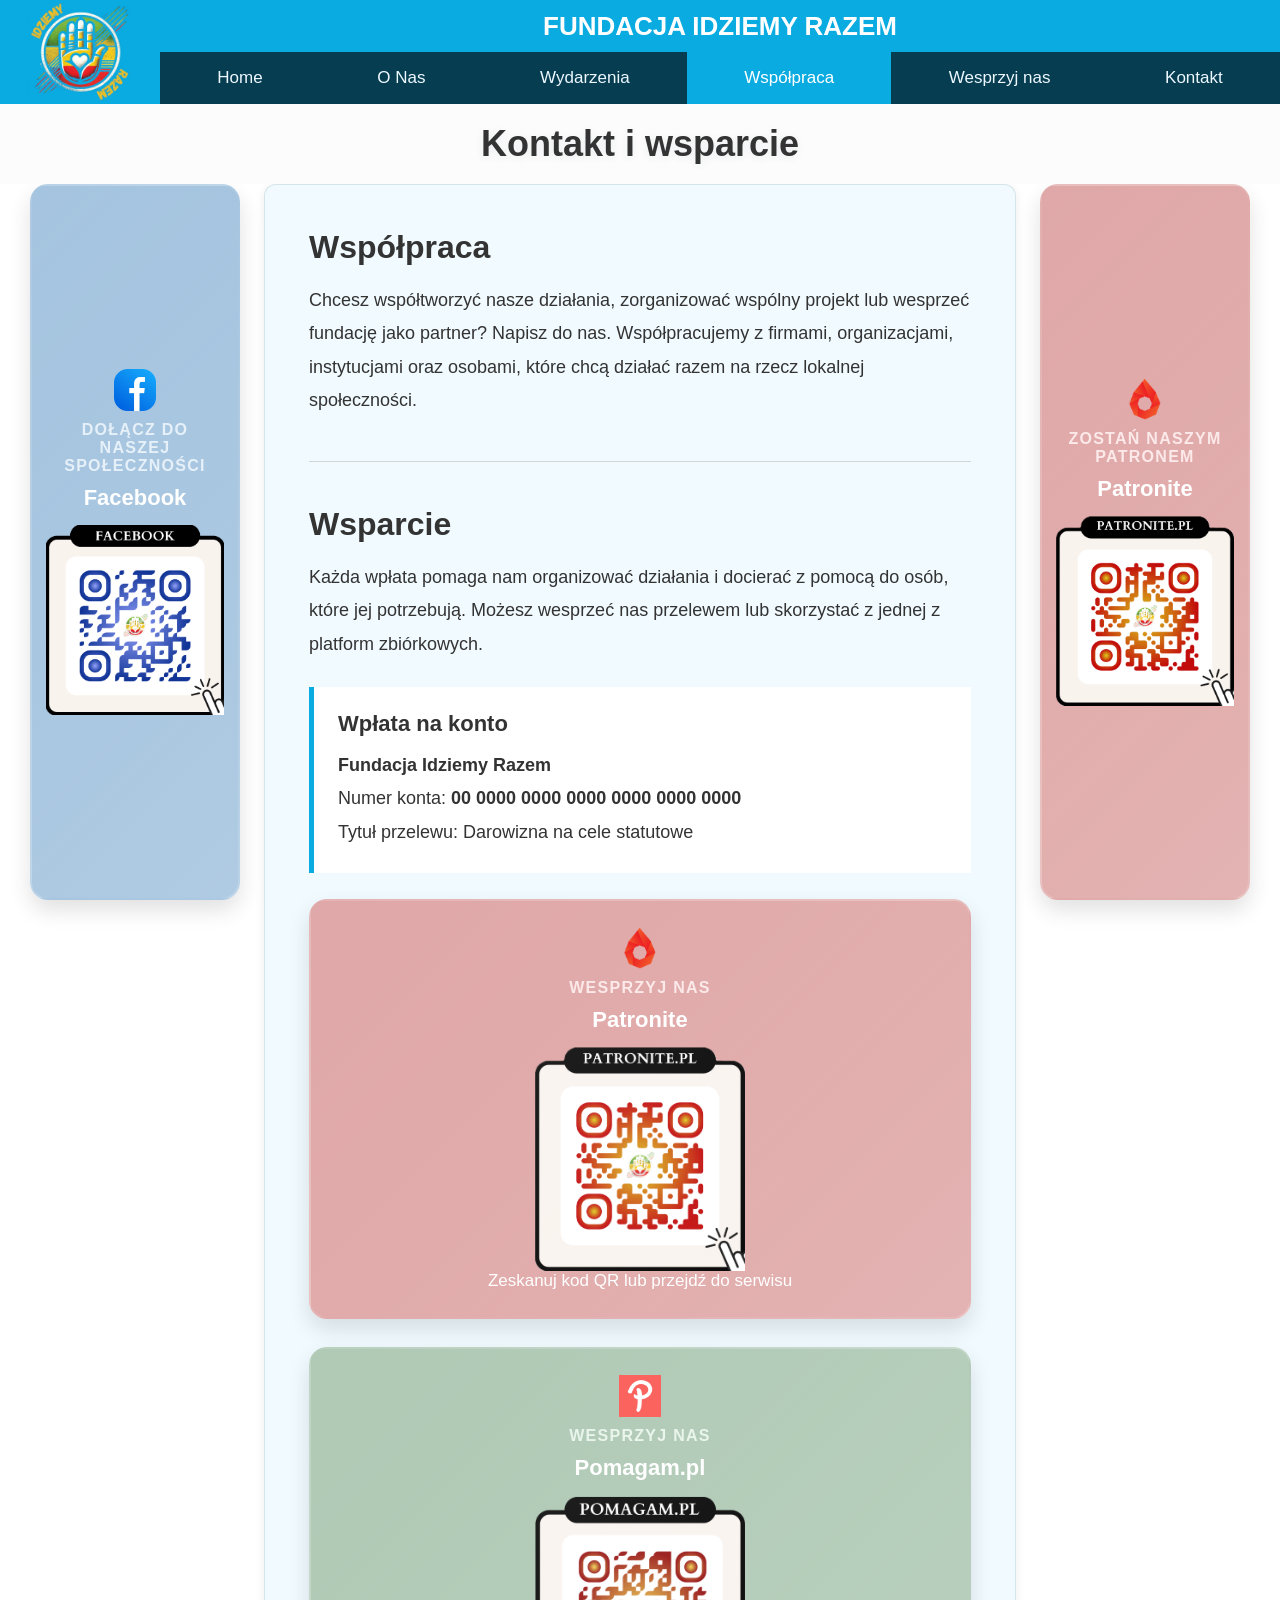
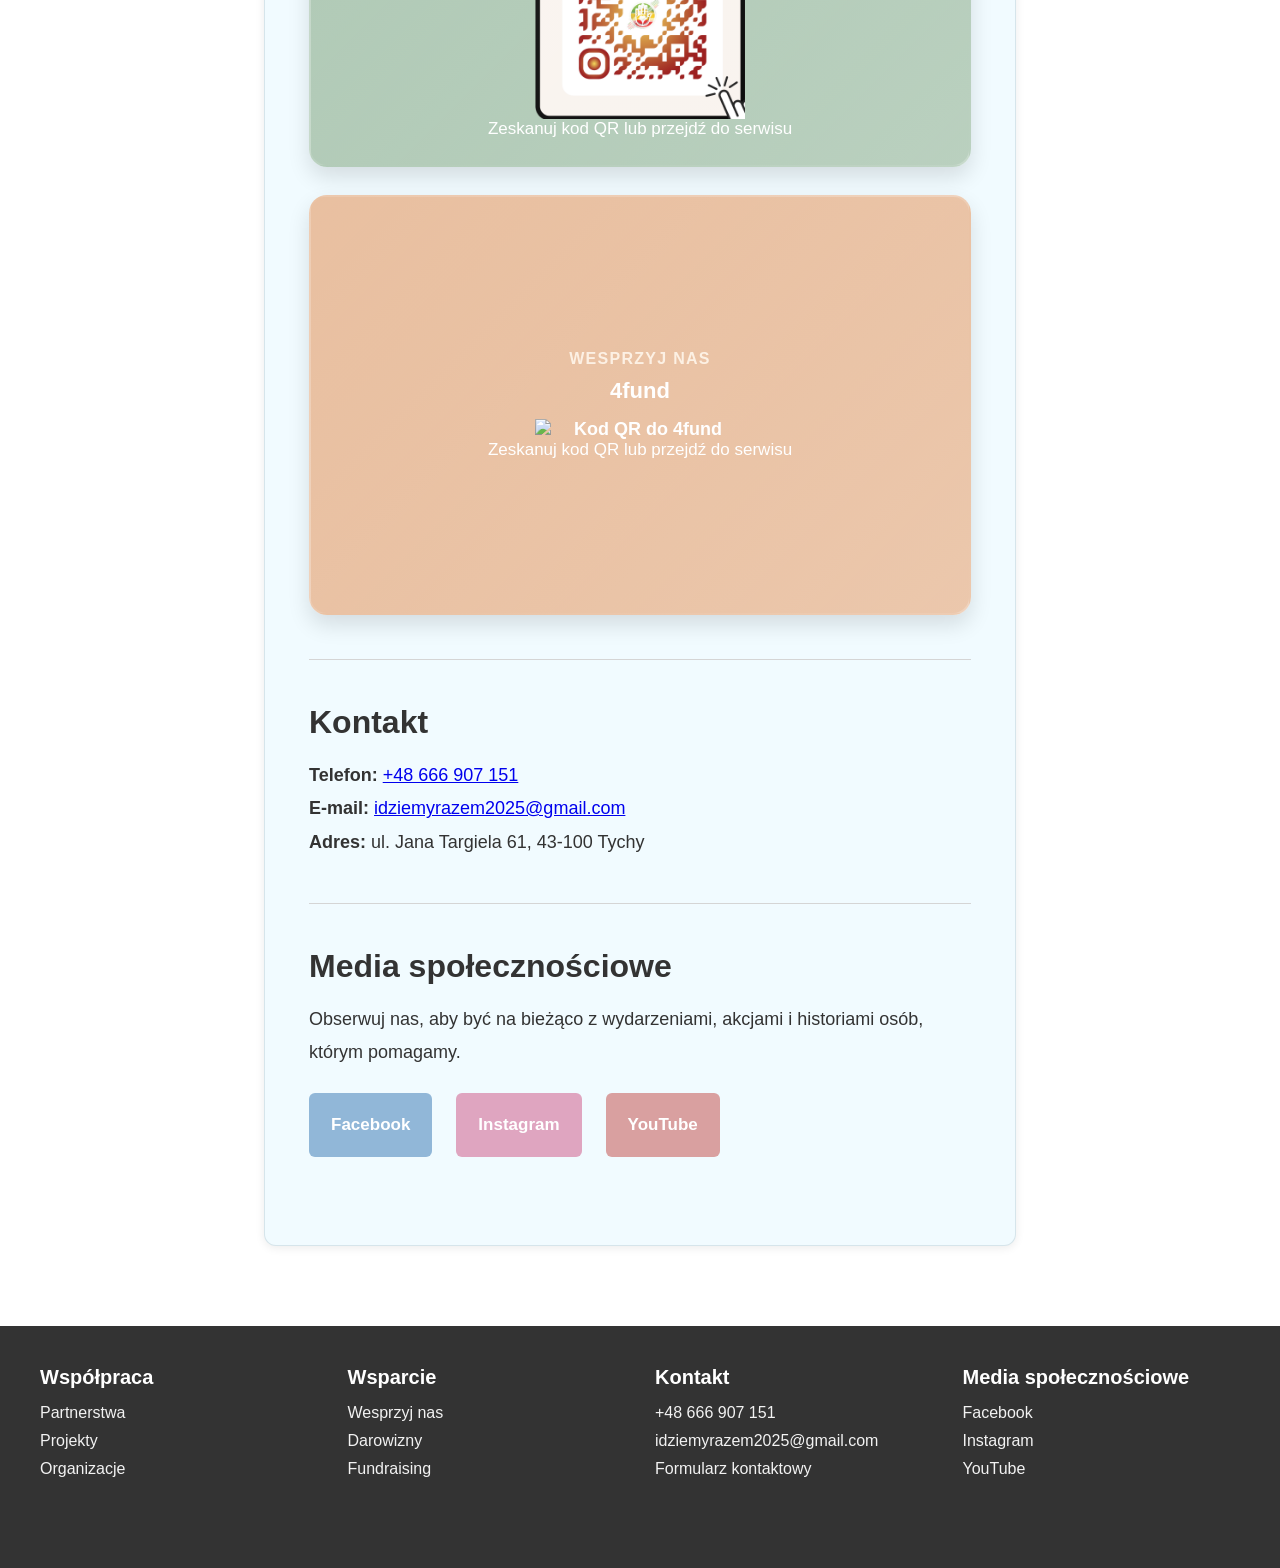
==== commit 99e38f1f: "v1.1" ====
--- a/Kontakt.html
+++ b/Kontakt.html
@@ -10,14 +10,14 @@
     <div class="topnav">
         <input type="checkbox" id="nav-toggle" class="nav-toggle">
         <label for="nav-toggle" class="nav-toggle-label">☰</label>
-        <div class="nav-logo" aria-label="Logo Fundacji">LOGO</div>
+        <div class="nav-logo" aria-label="Logo Fundacji"><img src="IMG/LOGO.jpg" alt="Logo Fundacji"></div>
         <div class="nav-main">
             <a href="index.html">FUNDACJA IDZIEMY RAZEM</a>
             <div class="nav-links">
                 <a href="index.html">Home</a>
                 <a href="ONas.html">O Nas</a>
                 <a href="Wydarzenia.html">Wydarzenia</a>
-                <a class="active" href="Kontakt.html#wspolpraca">Współpraca</a>
+                <a class="active" href="Kontakt.html">Współpraca</a>
                 <a href="Kontakt.html#wsparcie">Wesprzyj nas</a>
                 <a href="Kontakt.html#kontakt">Kontakt</a>
             </div>
@@ -45,18 +45,23 @@
                             <p><strong>Fundacja Idziemy Razem</strong><br>Numer konta: <strong>00 0000 0000 0000 0000 0000 0000</strong><br>Tytuł przelewu: Darowizna na cele statutowe</p>
                         </div>
                         <div class="support-links">
-                            <a class="support-link patronite-link" href="https://patronite.pl/" target="_blank" rel="noopener noreferrer">
-                                <span class="support-link-title">Wesprzyj nas na Patronite</span>
-                                <img class="support-qr" src="https://api.qrserver.com/v1/create-qr-code/?size=240x240&amp;data=https%3A%2F%2Fpatronite.pl%2F" alt="Kod QR do Patronite">
+                            <a class="support-link side-banner patronite-link" href="https://patronite.pl/" target="_blank" rel="noopener noreferrer">
+                                <img class="banner-logo" src="IMG/LG/LG_patronite.png" alt="Logo Patronite">
+                                <span class="banner-kicker">Wesprzyj nas</span>
+                                <span class="banner-title">Patronite</span>
+                                <img class="support-qr" src="IMG/QRPatronite.png" alt="Kod QR do Patronite">
                                 <span class="support-link-caption">Zeskanuj kod QR lub przejdź do serwisu</span>
                             </a>
-                            <a class="support-link pomagamy-link" href="https://pomagam.pl/" target="_blank" rel="noopener noreferrer">
-                                <span class="support-link-title">Wesprzyj na Pomagam.pl</span>
-                                <img class="support-qr" src="https://api.qrserver.com/v1/create-qr-code/?size=240x240&amp;data=https%3A%2F%2Fpomagam.pl%2F" alt="Kod QR do Pomagam.pl">
+                            <a class="support-link side-banner pomagamy-link" href="https://pomagam.pl/" target="_blank" rel="noopener noreferrer">
+                                <img class="banner-logo" src="IMG/LG/LG_pomagam.png" alt="Logo Pomagam.pl">
+                                <span class="banner-kicker">Wesprzyj nas</span>
+                                <span class="banner-title">Pomagam.pl</span>
+                                <img class="support-qr" src="IMG/QRPomagam.png" alt="Kod QR do Pomagam.pl">
                                 <span class="support-link-caption">Zeskanuj kod QR lub przejdź do serwisu</span>
                             </a>
-                            <a class="support-link fund-link" href="https://4fund.com/" target="_blank" rel="noopener noreferrer">
-                                <span class="support-link-title">Wesprzyj przez 4fund</span>
+                            <a class="support-link side-banner fund-link" href="https://4fund.com/" target="_blank" rel="noopener noreferrer">
+                                <span class="banner-kicker">Wesprzyj nas</span>
+                                <span class="banner-title">4fund</span>
                                 <img class="support-qr" src="https://api.qrserver.com/v1/create-qr-code/?size=240x240&amp;data=https%3A%2F%2F4fund.com%2F" alt="Kod QR do 4fund">
                                 <span class="support-link-caption">Zeskanuj kod QR lub przejdź do serwisu</span>
                             </a>
@@ -68,8 +73,7 @@
                         <div class="contact-list">
                             <p><strong>Telefon:</strong> <a href="tel:+48666907151">+48 666 907 151</a></p>
                             <p><strong>E-mail:</strong> <a href="mailto:idziemyrazem2025@gmail.com">idziemyrazem2025@gmail.com</a></p>
-                            <p><strong>Adres:</strong> ul. Przykładowa 1, 00-000 Warszawa</p>
-                            <p><strong>Godziny kontaktu:</strong> poniedziałek-piątek, 9:00-16:00</p>
+                            <p><strong>Adres:</strong> ul. Jana Targiela 61, 43-100 Tychy</p>
                         </div>
                     </section>
 
@@ -77,9 +81,9 @@
                         <h2>Media społecznościowe</h2>
                         <p>Obserwuj nas, aby być na bieżąco z wydarzeniami, akcjami i historiami osób, którym pomagamy.</p>
                         <div class="social-links">
-                            <a href="https://facebook.com" target="_blank" rel="noopener noreferrer">Facebook</a>
-                            <a href="https://instagram.com" target="_blank" rel="noopener noreferrer">Instagram</a>
-                            <a href="https://youtube.com" target="_blank" rel="noopener noreferrer">YouTube</a>
+                            <a href="https://www.facebook.com/profile.php?id=61572712465973" target="_blank" rel="noopener noreferrer">Facebook</a>
+                            <a href="https://www.instagram.com/idziemyrazem2026/" target="_blank" rel="noopener noreferrer">Instagram</a>
+                            <a href="https://www.youtube.com/watch?v=g_ITNTy1v6o" target="_blank" rel="noopener noreferrer">YouTube</a>
                         </div>
                     </section>
                 </div>
@@ -96,7 +100,7 @@
             <div class="footer-column"><h3>Współpraca</h3><ul><li><a href="Kontakt.html">Partnerstwa</a></li><li><a href="Kontakt.html">Projekty</a></li><li><a href="Kontakt.html">Organizacje</a></li></ul></div>
             <div class="footer-column"><h3>Wsparcie</h3><ul><li><a href="Kontakt.html">Wesprzyj nas</a></li><li><a href="Kontakt.html">Darowizny</a></li><li><a href="Kontakt.html">Fundraising</a></li></ul></div>
             <div class="footer-column"><h3>Kontakt</h3><ul><li><a href="tel:+48666907151">+48 666 907 151</a></li><li><a href="mailto:idziemyrazem2025@gmail.com">idziemyrazem2025@gmail.com</a></li><li><a href="Kontakt.html">Formularz kontaktowy</a></li></ul></div>
-            <div class="footer-column"><h3>Media społecznościowe</h3><ul><li><a href="https://facebook.com" target="_blank" rel="noreferrer">Facebook</a></li><li><a href="https://instagram.com" target="_blank" rel="noreferrer">Instagram</a></li><li><a href="https://youtube.com" target="_blank" rel="noreferrer">YouTube</a></li></ul></div>
+            <div class="footer-column"><h3>Media społecznościowe</h3><ul><li><a href="https://www.facebook.com/profile.php?id=61572712465973" target="_blank" rel="noreferrer">Facebook</a></li><li><a href="https://www.instagram.com/idziemyrazem2026/" target="_blank" rel="noreferrer">Instagram</a></li><li><a href="https://www.youtube.com/watch?v=g_ITNTy1v6o" target="_blank" rel="noreferrer">YouTube</a></li></ul></div>
         </div>
     </footer>
 </body>
--- a/mainCSS.css
+++ b/mainCSS.css
@@ -1,3 +1,22 @@
+:root {
+  --brand-50: #effaff;
+  --brand-100: #d8f2fb;
+  --brand-200: #afe0f5;
+  --brand-300: #79cdec;
+  --brand-400: #43bce8;
+  --brand-500: #0aabe1;
+  --brand-600: #0789b5;
+  --brand-700: #066d91;
+  --brand-800: #07536d;
+  --brand-900: #063d51;
+  --ink-900: #073b4d;
+  --ink-700: #245b70;
+  --panel: #f1fbff;
+  --nav-dark: #063d51;
+  --white: #ffffff;
+  --line: rgba(17, 70, 88, 0.12);
+}
+
 * {
     margin: 0;
     padding: 0;
@@ -20,7 +39,7 @@
 
 /* Menu------------------------------------------------------------------------------------ */
 .topnav {
-  background-color: #333;
+  background-color: var(--nav-dark);
   display: flex;
   align-items: center;
   position: fixed;
@@ -37,11 +56,16 @@
   display: flex;
   align-items: center;
   justify-content: center;
-  background-color: #00c4f5;
-  color: white;
+  background-color: var(--brand-500);
+  color: var(--white);
   font-size: 34px;
   font-weight: bold;
   letter-spacing: 2px;
+}
+.nav-logo img {
+  width: 100%;
+  height: 100%;
+  object-fit: contain;
 }
 .nav-main {
   flex: 1;
@@ -51,8 +75,8 @@
   flex-direction: column;
 }
 .nav-main > a {
-  background-color: #00c4f5;
-  color: white;
+  background-color: var(--brand-500);
+  color: var(--white);
   text-align: center;
   display: flex;
   align-items: center;
@@ -64,17 +88,17 @@
   height: 52px;
 }
 .topnav a:hover {
-  background-color: #ddd;
-  color: black;
+  background-color: #dfeef5;
+  color: var(--ink-900);
 }
 .nav-main > a.active {
-  background-color: #00c4f5;
-  color: white;
+  background-color: var(--brand-600);
+  color: var(--white);
 }
 
 .nav-main > a:hover {
-  background-color: #00c4f5;
-  color: white;
+  background-color: var(--brand-600);
+  color: var(--white);
 }
 .nav-toggle {
   display: none;
@@ -101,15 +125,15 @@
   align-items: center;
   justify-content: center;
   padding: 14px 16px;
-  color: #f2f2f2;
+  color: #edf8ff;
   text-align: center;
   text-decoration: none;
   font-size: 17px;
 }
 
 .nav-links > a.active {
-  background-color: #00c4f5;
-  color: white;
+  background-color: var(--brand-500);
+  color: var(--white);
 }
 @media (max-width: 768px) {
   body {
@@ -125,6 +149,7 @@
   }
 
   .home-hero {
+    height: calc(100vh - 52px);
     min-height: calc(100vh - 52px);
     padding: 32px 18px;
   }
@@ -182,7 +207,7 @@
     display: block;
     width: 100%;
     text-align: left;
-    background-color: #00c4f5;
+    background-color: var(--brand-500);
     color: white;
   }
 
@@ -248,7 +273,7 @@
 .center-box {
   width: 500px;
   padding: 20px;
-  background: #dff6ff;
+  background: var(--brand-100);
   border-radius: 12px;
   text-align: center;
 }
@@ -261,6 +286,7 @@
 
 .home-hero {
   width: 100vw;
+  height: calc(100vh - 104px);
   min-height: calc(100vh - 104px);
   margin-left: calc(50% - 50vw);
   display: flex;
@@ -269,8 +295,8 @@
   justify-content: center;
   gap: 24px;
   padding: 40px 24px;
-  background: #b9e8f5;
-  color: #164c5c;
+  background: linear-gradient(180deg, var(--brand-100) 0%, var(--brand-50) 100%);
+  color: var(--ink-900);
   text-align: center;
   overflow: hidden;
   animation: homeHeroReveal 1s ease both;
@@ -282,14 +308,20 @@
   justify-content: center;
   width: 210px;
   height: 210px;
-  border: 8px solid rgba(255, 255, 255, 0.72);
+  border: 8px solid rgba(255, 255, 255, 0.8);
   border-radius: 50%;
-  background: rgba(255, 255, 255, 0.32);
-  color: #17647a;
+  background: rgba(255, 255, 255, 0.34);
+  color: var(--brand-800);
   font-size: 40px;
   font-weight: bold;
   letter-spacing: 2px;
   animation: homeLogoReveal 1s 0.25s ease both;
+}
+.home-hero-logo img {
+  width: 100%;
+  height: 100%;
+  object-fit: contain;
+  border-radius: inherit;
 }
 
 .home-hero h1 {
@@ -379,7 +411,7 @@
   gap: 24px;
   height: auto;
   min-height: 0;
-  margin-top: 80px;
+  margin-top: 0;
   padding-top: 0;
   overflow: visible;
   pointer-events: none;
@@ -417,6 +449,59 @@
   justify-content: center;
 }
 
+.home-page .page-banner-content {
+  display: block;
+}
+
+.home-content {
+  width: min(100%, 900px);
+  margin: 0 0 40px;
+  padding: 44px;
+  background: var(--panel);
+  border: 1px solid var(--line);
+  border-radius: 12px;
+  color: var(--ink-900);
+  line-height: 1.7;
+}
+
+.home-content h2 {
+  margin-bottom: 24px;
+  color: var(--brand-700);
+  font-size: 38px;
+  line-height: 1.2;
+  text-align: center;
+}
+
+.home-content p {
+  margin-bottom: 20px;
+}
+
+.home-funds {
+  margin: 32px 0;
+  padding: 28px;
+  background: var(--brand-100);
+  border-left: 5px solid var(--brand-500);
+  border-radius: 8px;
+}
+
+.home-funds h3 {
+  margin-bottom: 12px;
+  color: var(--brand-800);
+  font-size: 25px;
+  line-height: 1.3;
+}
+
+.home-funds ul {
+  padding-left: 24px;
+}
+
+.home-signature {
+  margin-top: 28px;
+  color: var(--brand-700);
+  font-weight: bold;
+  text-align: right;
+}
+
 .contact-page {
   align-items: flex-start;
   padding: 40px 20px;
@@ -438,11 +523,14 @@
 
 .about-content {
   width: min(100%, 850px);
-  margin-top: 80px;
+  margin-top: 0;
   padding: 44px;
-  background: #dff6ff;
+  background: var(--panel);
+  border: 1px solid var(--line);
   border-radius: 12px;
   box-shadow: 0 2px 10px rgba(0, 0, 0, 0.08);
+  overflow: hidden;
+  will-change: border-radius;
 }
 
 .about-content h1 {
@@ -453,9 +541,19 @@
   text-align: center;
 }
 
+.about-card-title {
+  margin-top: 0;
+  margin-bottom: 28px;
+  color: #0d6f96;
+  font-size: clamp(28px, 2vw, 34px);
+  line-height: 1.2;
+  text-align: center;
+}
+
 .about-photo {
-  width: 100%;
-  height: 360px;
+  position: relative;
+  width: 100%;
+  height: auto;
   display: flex;
   align-items: center;
   justify-content: center;
@@ -468,6 +566,63 @@
   text-align: center;
 }
 
+.about-photo img {
+  display: block;
+  width: 100%;
+  height: auto;
+  border-radius: inherit;
+}
+
+.about-person {
+  position: absolute;
+  top: 0;
+  bottom: 0;
+  padding: 0;
+  border: 0;
+  border-radius: 0;
+  background: transparent;
+}
+
+.about-person::after {
+  content: attr(data-name);
+  position: absolute;
+  left: 50%;
+  bottom: 15%;
+  z-index: 2;
+  width: max-content;
+  max-width: 220px;
+  padding: 8px 10px;
+  border-radius: 6px;
+  background: var(--brand-900);
+  color: var(--white);
+  font-size: 14px;
+  font-weight: 700;
+  line-height: 1.3;
+  text-align: center;
+  opacity: 0;
+  pointer-events: none;
+  transform: translate(-50%, 6px);
+  transition: opacity 0.2s ease, transform 0.2s ease;
+}
+
+.about-person:hover::after,
+.about-person:focus-visible::after {
+  opacity: 1;
+  transform: translate(-50%, 0);
+}
+
+.about-person:focus-visible {
+  border: 2px solid rgba(255, 255, 255, 0.85);
+  outline: 2px solid var(--brand-500);
+  outline-offset: 2px;
+}
+
+.about-person-1 { left: 0; width: 27%; }
+.about-person-2 { left: 27%; width: 20%; }
+.about-person-3 { left: 47%; width: 18%; }
+.about-person-4 { left: 65%; width: 19%; }
+.about-person-5 { left: 84%; width: 16%; }
+
 .about-content p {
   margin-bottom: 24px;
   color: #333;
@@ -485,29 +640,35 @@
 
 @media (min-width: 901px) {
   .event-slider {
+    padding-top: 0;
+  }
+
+  .contact-page,
+  .about-page,
+  .events-page {
     padding-top: 80px;
   }
 
   .contact-content {
-    margin-top: 80px;
+    margin-top: 0;
   }
 
   .event-header,
   .contact-header,
   .about-header {
     position: fixed !important;
-    top: 144px;
+    top: 104px;
     left: 0;
     margin-left: 0;
   }
 
   .events-page-body .side-banner-column {
     position: sticky !important;
-    top: 224px !important;
+    top: 184px !important;
     align-self: flex-start !important;
     z-index: 15;
-    height: calc(100vh - 224px) !important;
-    min-height: calc(100vh - 224px) !important;
+    height: calc(100vh - 184px) !important;
+    min-height: calc(100vh - 184px) !important;
     padding-top: 0;
     margin-bottom: 0;
   }
@@ -522,30 +683,42 @@
 
   .contact-page .side-banner-column {
     position: sticky !important;
-    top: 224px !important;
+    top: 184px !important;
     align-self: flex-start !important;
-    height: calc(100vh - 224px) !important;
-    min-height: calc(100vh - 224px) !important;
+    height: calc(100vh - 184px) !important;
+    min-height: calc(100vh - 184px) !important;
+    margin-top: 0;
+    padding-top: 0;
+  }
+
+  .about-page .side-banner-column {
+    position: sticky !important;
+    top: 184px !important;
+    align-self: flex-start !important;
+    height: calc(100vh - 184px) !important;
+    min-height: calc(100vh - 184px) !important;
+    margin-top: 0;
+    padding-top: 0;
+  }
+
+  .home-page .side-banner-column {
+    position: sticky !important;
+    top: 184px !important;
+    align-self: flex-start !important;
+    z-index: 15;
+    height: calc(100vh - 184px) !important;
+    min-height: calc(100vh - 184px) !important;
     margin-top: 80px;
     padding-top: 0;
   }
-
-  .about-page .side-banner-column {
-    position: sticky !important;
-    top: 224px !important;
-    align-self: flex-start !important;
-    height: calc(100vh - 224px) !important;
-    min-height: calc(100vh - 224px) !important;
-    margin-top: 80px;
-    padding-top: 0;
-  }
 }
 
 .event-header,
 .contact-header,
-.about-header {
+.about-header,
+.home-header {
   position: sticky;
-  top: 144px;
+  top: 104px;
   z-index: 100;
   width: 100vw;
   max-width: 100vw;
@@ -561,10 +734,11 @@
 
 .event-header::before,
 .contact-header::before,
-.about-header::before {
+.about-header::before,
+.home-header::before {
   content: "";
   position: absolute;
-  top: -40px;
+  top: 0;
   right: 0;
   bottom: 100%;
   left: 0;
@@ -580,6 +754,7 @@
   color: #333;
   font-size: 36px;
   text-align: center;
+  text-shadow: 0 2px 8px rgba(17, 70, 88, 0.08);
 }
 
 .about-header h1 {
@@ -591,11 +766,25 @@
   font-size: 36px;
   line-height: 1.25;
   text-align: center;
+  text-shadow: 0 2px 8px rgba(17, 70, 88, 0.08);
+}
+
+.home-header h1 {
+  position: relative;
+  z-index: 1;
+  margin: 0;
+  padding: 0 80px;
+  color: #333;
+  font-size: 36px;
+  line-height: 1.25;
+  text-align: center;
+  text-shadow: 0 2px 8px rgba(17, 70, 88, 0.08);
 }
 
 .contact-content {
   width: min(100%, 850px);
-  background: #dff6ff;
+  background: var(--panel);
+  border: 1px solid var(--line);
   border-radius: 12px;
   padding: 44px;
   box-shadow: 0 2px 10px rgba(0, 0, 0, 0.08);
@@ -604,7 +793,7 @@
 .contact-section {
   padding: 44px 0;
   border-top: 1px solid #d5d5d5;
-  scroll-margin-top: 224px;
+  scroll-margin-top: 184px;
 }
 
 .contact-section:first-of-type {
@@ -655,7 +844,7 @@
   margin: 26px 0;
   padding: 24px;
   background: #fff;
-  border-left: 5px solid #00c4f5;
+  border-left: 5px solid var(--brand-500);
 }
 
 .support-links,
@@ -705,10 +894,10 @@
   display: block;
   width: 210px;
   height: 210px;
-  padding: 8px;
-  background: #f4f8fa;
-  border: 1px solid rgba(51, 51, 51, 0.12);
-  border-radius: 4px;
+  padding: 0;
+  background: transparent;
+  border: 0;
+  border-radius: 0;
 }
 
 .support-link-caption {
@@ -752,7 +941,7 @@
   align-self: flex-start;
   height: calc(100vh - 92px);
   min-height: calc(100vh - 92px);
-  padding-top: 80px;
+  padding-top: 0;
 }
 
 .side-banner {
@@ -802,13 +991,23 @@
 }
 
 .banner-kicker,
-.banner-title {
+.banner-title,
+.banner-logo,
+.banner-qr {
   position: relative;
   z-index: 1;
 }
 
+.banner-logo {
+  display: block;
+  width: 42px;
+  height: 42px;
+  margin-bottom: 10px;
+  object-fit: contain;
+}
+
 .banner-kicker {
-  font-size: 12px;
+  font-size: 16px;
   font-weight: 700;
   letter-spacing: 0.08em;
   text-transform: uppercase;
@@ -823,9 +1022,43 @@
   line-height: 1.2;
 }
 
+.banner-qr {
+  display: block;
+  width: 100%;
+  height: auto;
+  margin-top: 14px;
+  object-fit: contain;
+}
+
+.support-links .side-banner {
+  height: auto;
+  min-height: 420px;
+}
+
+.support-links .patronite-link {
+  --banner-bg: #d99595;
+  --banner-accent: #fff0f0;
+}
+
+.support-links .pomagamy-link {
+  --banner-bg: #9fbea6;
+  --banner-accent: #f0faf2;
+}
+
+.support-links .fund-link {
+  --banner-bg: #e4b28c;
+  --banner-accent: #fff6eb;
+}
+
+.support-links .support-qr {
+  width: min(100%, 210px);
+  height: auto;
+  margin-top: 14px;
+}
+
 .event-header {
   position: sticky;
-  top: 144px;
+  top: 104px;
   z-index: 100;
   width: 100vw;
   margin-left: calc(50% - 50vw);
@@ -841,7 +1074,7 @@
 .event-header::before {
   content: "";
   position: absolute;
-  top: -40px;
+  top: 0;
   right: 0;
   bottom: 100%;
   left: 0;
@@ -888,12 +1121,13 @@
 }
 
 .nav-arrow:hover {
-  background: #00c4f5;
+  background: var(--brand-500);
 }
 
 .single-event-card {
   width: 100%;
-  background: #dff6ff;
+  background: var(--panel);
+  border: 1px solid var(--line);
   border-radius: 12px;
   overflow: hidden;
   box-shadow: 0 2px 10px rgba(0, 0, 0, 0.08);
@@ -916,8 +1150,8 @@
 .event-list-item {
   border: 0;
   border-radius: 6px;
-  background: #333;
-  color: white;
+  background: var(--brand-700);
+  color: var(--white);
   cursor: pointer;
   font-size: 16px;
   font-weight: bold;
@@ -927,7 +1161,7 @@
 
 .event-action-button:hover,
 .event-list-item:hover {
-  background: #00c4f5;
+  background: var(--brand-500);
   transform: translateY(-2px);
 }
 
@@ -1017,6 +1251,36 @@
   margin: 20px 0;
 }
 
+.event-photo {
+  width: 100%;
+  margin: 20px 0 28px;
+}
+
+.event-photo img {
+  display: block;
+  width: 100%;
+  max-height: 560px;
+  object-fit: contain;
+  border-radius: 10px;
+  background: #d9d9d9;
+}
+
+.event-gallery {
+  display: grid;
+  grid-template-columns: repeat(auto-fit, minmax(180px, 1fr));
+  gap: 12px;
+  margin: 0 0 28px;
+}
+
+.event-gallery img {
+  display: block;
+  width: 100%;
+  aspect-ratio: 4 / 3;
+  object-fit: cover;
+  border-radius: 10px;
+  background: #d9d9d9;
+}
+
 @media (max-width: 1100px) {
   .events-layout {
     gap: 16px;
@@ -1071,8 +1335,9 @@
 
   .event-header,
   .contact-header,
-  .about-header {
-    top: 92px;
+  .about-header,
+  .home-header {
+    top: 52px;
     z-index: 30;
   }
 
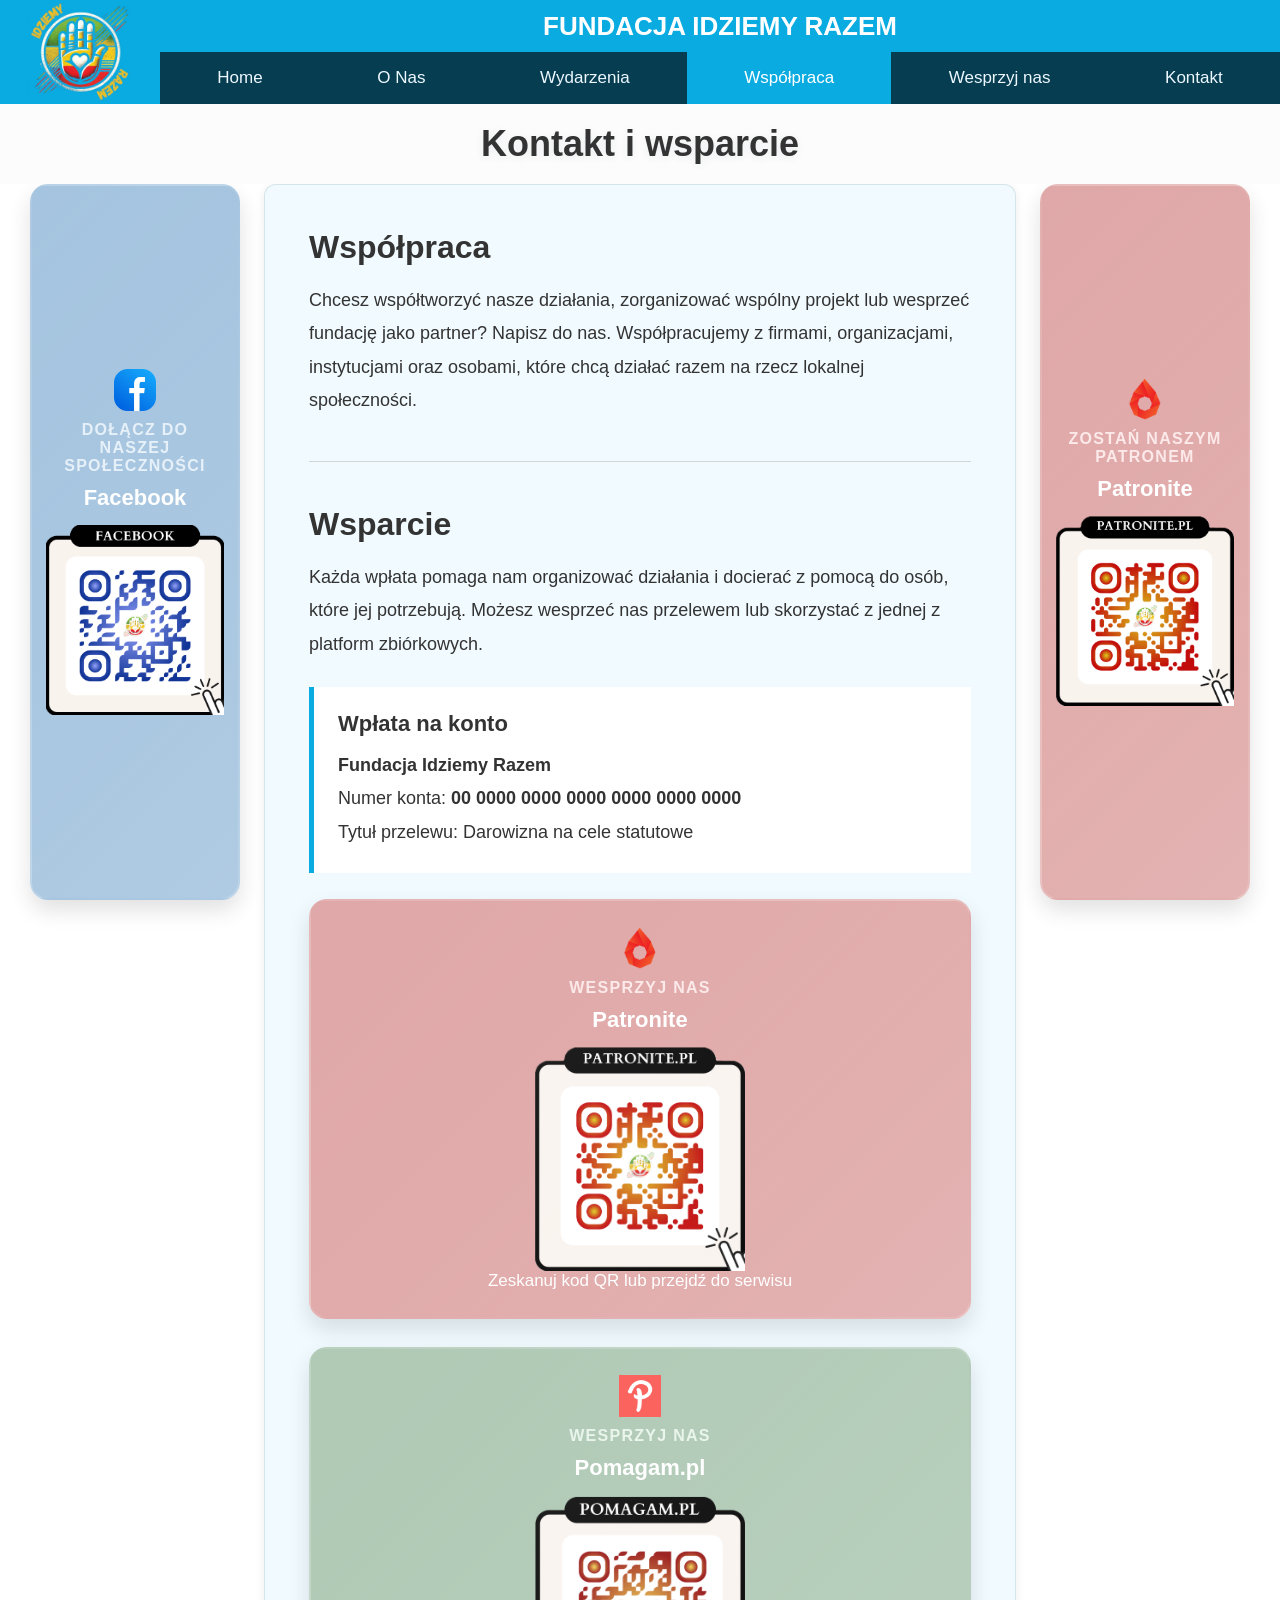
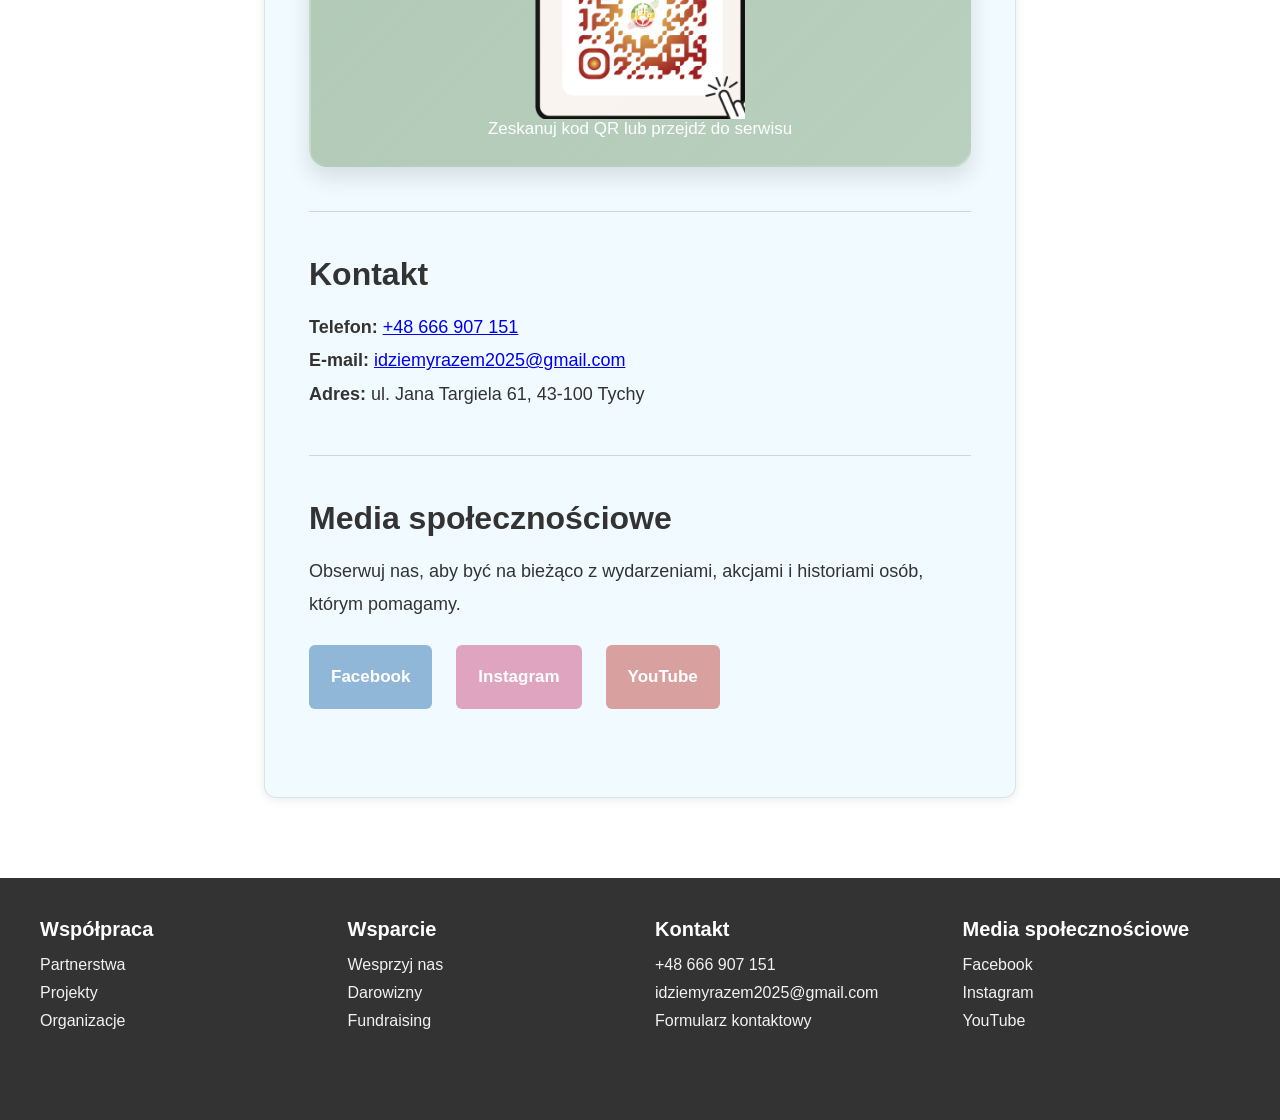
==== commit 76bf0aab: "v1.3 galeria + mobile" ====
--- a/Kontakt.html
+++ b/Kontakt.html
@@ -3,14 +3,14 @@
 <head>
     <meta charset="UTF-8">
     <meta name="viewport" content="width=device-width, initial-scale=1.0">
-    <link rel="stylesheet" href="mainCSS.css">
+    <link rel="stylesheet" href="./mainCSS.css">
     <title>Fundacja Idziemy Razem</title>
 </head>
 <body>
     <div class="topnav">
         <input type="checkbox" id="nav-toggle" class="nav-toggle">
         <label for="nav-toggle" class="nav-toggle-label">☰</label>
-        <div class="nav-logo" aria-label="Logo Fundacji"><img src="IMG/LOGO.jpg" alt="Logo Fundacji"></div>
+        <a class="nav-logo" href="index.html" aria-label="Strona główna - Fundacja Idziemy Razem"><img src="IMG/LOGO.jpg" alt="Logo Fundacji"></a>
         <div class="nav-main">
             <a href="index.html">FUNDACJA IDZIEMY RAZEM</a>
             <div class="nav-links">
@@ -59,12 +59,6 @@
                                 <img class="support-qr" src="IMG/QRPomagam.png" alt="Kod QR do Pomagam.pl">
                                 <span class="support-link-caption">Zeskanuj kod QR lub przejdź do serwisu</span>
                             </a>
-                            <a class="support-link side-banner fund-link" href="https://4fund.com/" target="_blank" rel="noopener noreferrer">
-                                <span class="banner-kicker">Wesprzyj nas</span>
-                                <span class="banner-title">4fund</span>
-                                <img class="support-qr" src="https://api.qrserver.com/v1/create-qr-code/?size=240x240&amp;data=https%3A%2F%2F4fund.com%2F" alt="Kod QR do 4fund">
-                                <span class="support-link-caption">Zeskanuj kod QR lub przejdź do serwisu</span>
-                            </a>
                         </div>
                     </section>
 
--- a/mainCSS.css
+++ b/mainCSS.css
@@ -15,6 +15,19 @@
   --nav-dark: #063d51;
   --white: #ffffff;
   --line: rgba(17, 70, 88, 0.12);
+  --photo-frame-blue: #dff4ff;
+  --photo-frame-border: #80c9e8;
+  --photo-frame-pattern: repeating-linear-gradient(
+    135deg,
+    transparent 0 14px,
+    rgba(68, 151, 64, 0.15) 14px 16px,
+    transparent 16px 28px,
+    rgba(239, 194, 41, 0.18) 28px 30px,
+    transparent 30px 42px,
+    rgba(215, 61, 62, 0.14) 42px 44px,
+    transparent 44px 56px
+  );
+  --photo-frame-background: linear-gradient(var(--photo-frame-blue), var(--photo-frame-blue)) padding-box, var(--photo-frame-pattern) border-box;
 }
 
 * {
@@ -91,6 +104,12 @@
   background-color: #dfeef5;
   color: var(--ink-900);
 }
+
+.topnav .nav-logo:hover {
+  background-color: var(--brand-500);
+  color: var(--white);
+}
+
 .nav-main > a.active {
   background-color: var(--brand-600);
   color: var(--white);
@@ -913,10 +932,6 @@
   background: #9fbea6;
 }
 
-.fund-link {
-  background: #e4b28c;
-}
-
 .social-links a:nth-child(1) {
   background: #91b7d8;
 }
@@ -1043,11 +1058,6 @@
 .support-links .pomagamy-link {
   --banner-bg: #9fbea6;
   --banner-accent: #f0faf2;
-}
-
-.support-links .fund-link {
-  --banner-bg: #e4b28c;
-  --banner-accent: #fff6eb;
 }
 
 .support-links .support-qr {
@@ -1240,20 +1250,25 @@
 .event-inline-image {
   width: 100%;
   height: 280px;
-  background: #d9d9d9;
-  display: flex;
-  align-items: center;
-  justify-content: center;
-  color: #555;
+  background: var(--photo-frame-background);
+  display: flex;
+  align-items: center;
+  justify-content: center;
+  color: var(--ink-700);
   font-size: 26px;
   font-weight: bold;
-  border-radius: 10px;
+  border: 6px solid transparent;
+  border-radius: 12px;
   margin: 20px 0;
 }
 
 .event-photo {
   width: 100%;
   margin: 20px 0 28px;
+  padding: 10px;
+  border: 6px solid transparent;
+  border-radius: 12px;
+  background: var(--photo-frame-background);
 }
 
 .event-photo img {
@@ -1261,24 +1276,161 @@
   width: 100%;
   max-height: 560px;
   object-fit: contain;
-  border-radius: 10px;
-  background: #d9d9d9;
-}
-
-.event-gallery {
-  display: grid;
-  grid-template-columns: repeat(auto-fit, minmax(180px, 1fr));
-  gap: 12px;
-  margin: 0 0 28px;
-}
-
-.event-gallery img {
+  border-radius: 6px;
+  background: transparent;
+}
+
+.event-more-photos {
   display: block;
-  width: 100%;
-  aspect-ratio: 4 / 3;
-  object-fit: cover;
-  border-radius: 10px;
-  background: #d9d9d9;
+  margin: 16px auto 0;
+  padding: 12px 18px;
+  border: 0;
+  border-radius: 6px;
+  background: var(--brand-700);
+  color: var(--white);
+  font-size: 15px;
+  font-weight: 700;
+  cursor: pointer;
+}
+
+.event-more-photos:hover {
+  background: var(--brand-500);
+}
+
+.event-gallery-modal {
+  position: fixed;
+  inset: 0;
+  z-index: 2100;
+  display: flex;
+  align-items: center;
+  justify-content: center;
+  padding: 24px;
+  background: rgba(0, 0, 0, 0.82);
+}
+
+.event-gallery-modal[hidden] {
+  display: none;
+}
+
+.event-gallery-modal-panel {
+  position: relative;
+  display: flex;
+  flex-direction: column;
+  width: min(100%, 1000px);
+  max-height: min(92vh, 860px);
+  padding: 28px;
+  border-radius: 8px;
+  background: #f8fbfc;
+  box-shadow: 0 20px 60px rgba(0, 0, 0, 0.4);
+}
+
+.event-gallery-modal-panel h3 {
+  margin: 0 48px 18px;
+  color: #253238;
+  font-size: 22px;
+  text-align: center;
+}
+
+.event-gallery-viewer {
+  min-height: 0;
+  height: min(68vh, 680px);
+  overflow: hidden;
+  background: var(--photo-frame-blue);
+}
+
+.event-gallery-slide {
+  display: none;
+  width: 100%;
+  height: 100%;
+  margin: 0;
+  padding: 10px;
+  border: 6px solid transparent;
+  border-radius: 12px;
+  background: var(--photo-frame-background);
+}
+
+.event-gallery-slide.active {
+  display: block;
+}
+
+.event-gallery-slide img {
+  display: block;
+  width: 100%;
+  height: 100%;
+  object-fit: contain;
+  border-radius: 6px;
+}
+
+.event-gallery-controls {
+  display: flex;
+  align-items: center;
+  justify-content: center;
+  gap: 24px;
+  padding-top: 16px;
+  color: #253238;
+  font-weight: 700;
+}
+
+.event-gallery-arrow {
+  width: 42px;
+  height: 42px;
+  border: 0;
+  border-radius: 50%;
+  background: #253238;
+  color: #fff;
+  font-size: 28px;
+  line-height: 1;
+  cursor: pointer;
+}
+
+.event-gallery-arrow:hover {
+  background: var(--brand-500);
+}
+
+@media (max-width: 700px) {
+  .event-gallery-modal {
+    padding: 8px;
+  }
+
+  .event-gallery-modal-panel {
+    width: 100%;
+    max-height: 96dvh;
+    padding: 20px 12px 12px;
+  }
+
+  .event-gallery-modal-panel h3 {
+    margin: 0 42px 12px;
+    font-size: 18px;
+  }
+
+  .event-gallery-viewer {
+    display: flex;
+    flex-direction: column;
+    flex: 1 1 auto;
+    width: 100%;
+    height: min(72dvh, 680px);
+    overflow-x: hidden;
+    overflow-y: auto;
+    scroll-snap-type: y mandatory;
+    scrollbar-width: thin;
+  }
+
+  .event-gallery-slide,
+  .event-gallery-slide.active {
+    display: block;
+    flex: 0 0 100%;
+    width: 100%;
+    scroll-snap-align: start;
+  }
+
+  .event-gallery-slide img {
+    object-fit: contain;
+  }
+
+  .event-gallery-controls {
+    gap: 18px;
+    padding-top: 10px;
+  }
 }
 
 @media (max-width: 1100px) {
@@ -1339,6 +1491,12 @@
   .home-header {
     top: 52px;
     z-index: 30;
+  }
+
+  .event-header h2 {
+    padding: 0 58px;
+    font-size: clamp(18px, 5vw, 30px);
+    line-height: 1.15;
   }
 
   .banner-scroll-container .side-banner-column-left,
@@ -1368,6 +1526,49 @@
     height: 76px;
     width: 100%;
     border-radius: 16px 16px 0 0;
+    display: grid;
+    grid-template-columns: clamp(58px, 19.5vw, 76px) minmax(0, 1fr);
+    grid-template-rows: minmax(0, 0.85fr) minmax(0, 1.15fr);
+    column-gap: clamp(8px, 2.5vw, 12px);
+    padding: 0 12px 0 0;
+    text-align: left;
+  }
+
+  .side-banner-column-left .banner-logo {
+    grid-column: 1;
+    grid-row: 1 / 3;
+    width: 100%;
+    height: 100%;
+    margin: 0;
+    object-fit: contain;
+  }
+
+  .side-banner-column-left .banner-kicker {
+    grid-column: 2;
+    grid-row: 1;
+    align-self: end;
+    min-width: 0;
+    margin: 0;
+    font-size: clamp(8px, 2.8vw, 13px);
+    line-height: 1.1;
+    letter-spacing: 0;
+    text-align: left;
+    overflow-wrap: anywhere;
+  }
+
+  .side-banner-column-left .banner-title {
+    grid-column: 2;
+    grid-row: 2;
+    align-self: center;
+    min-width: 0;
+    font-size: clamp(15px, 4.2vw, 20px);
+    line-height: 1.1;
+    text-align: left;
+    overflow-wrap: anywhere;
+  }
+
+  .side-banner-column-left .banner-qr {
+    display: none;
   }
 
   .event-actions {
@@ -1457,6 +1658,12 @@
 @media (max-width: 480px) {
   .footer-grid {
     grid-template-columns: 1fr;
+    justify-items: center;
+  }
+
+  .footer-column {
+    width: min(100%, 280px);
+    text-align: center;
   }
 }
 /* footer---------------------------------------------------------------------------------- */
